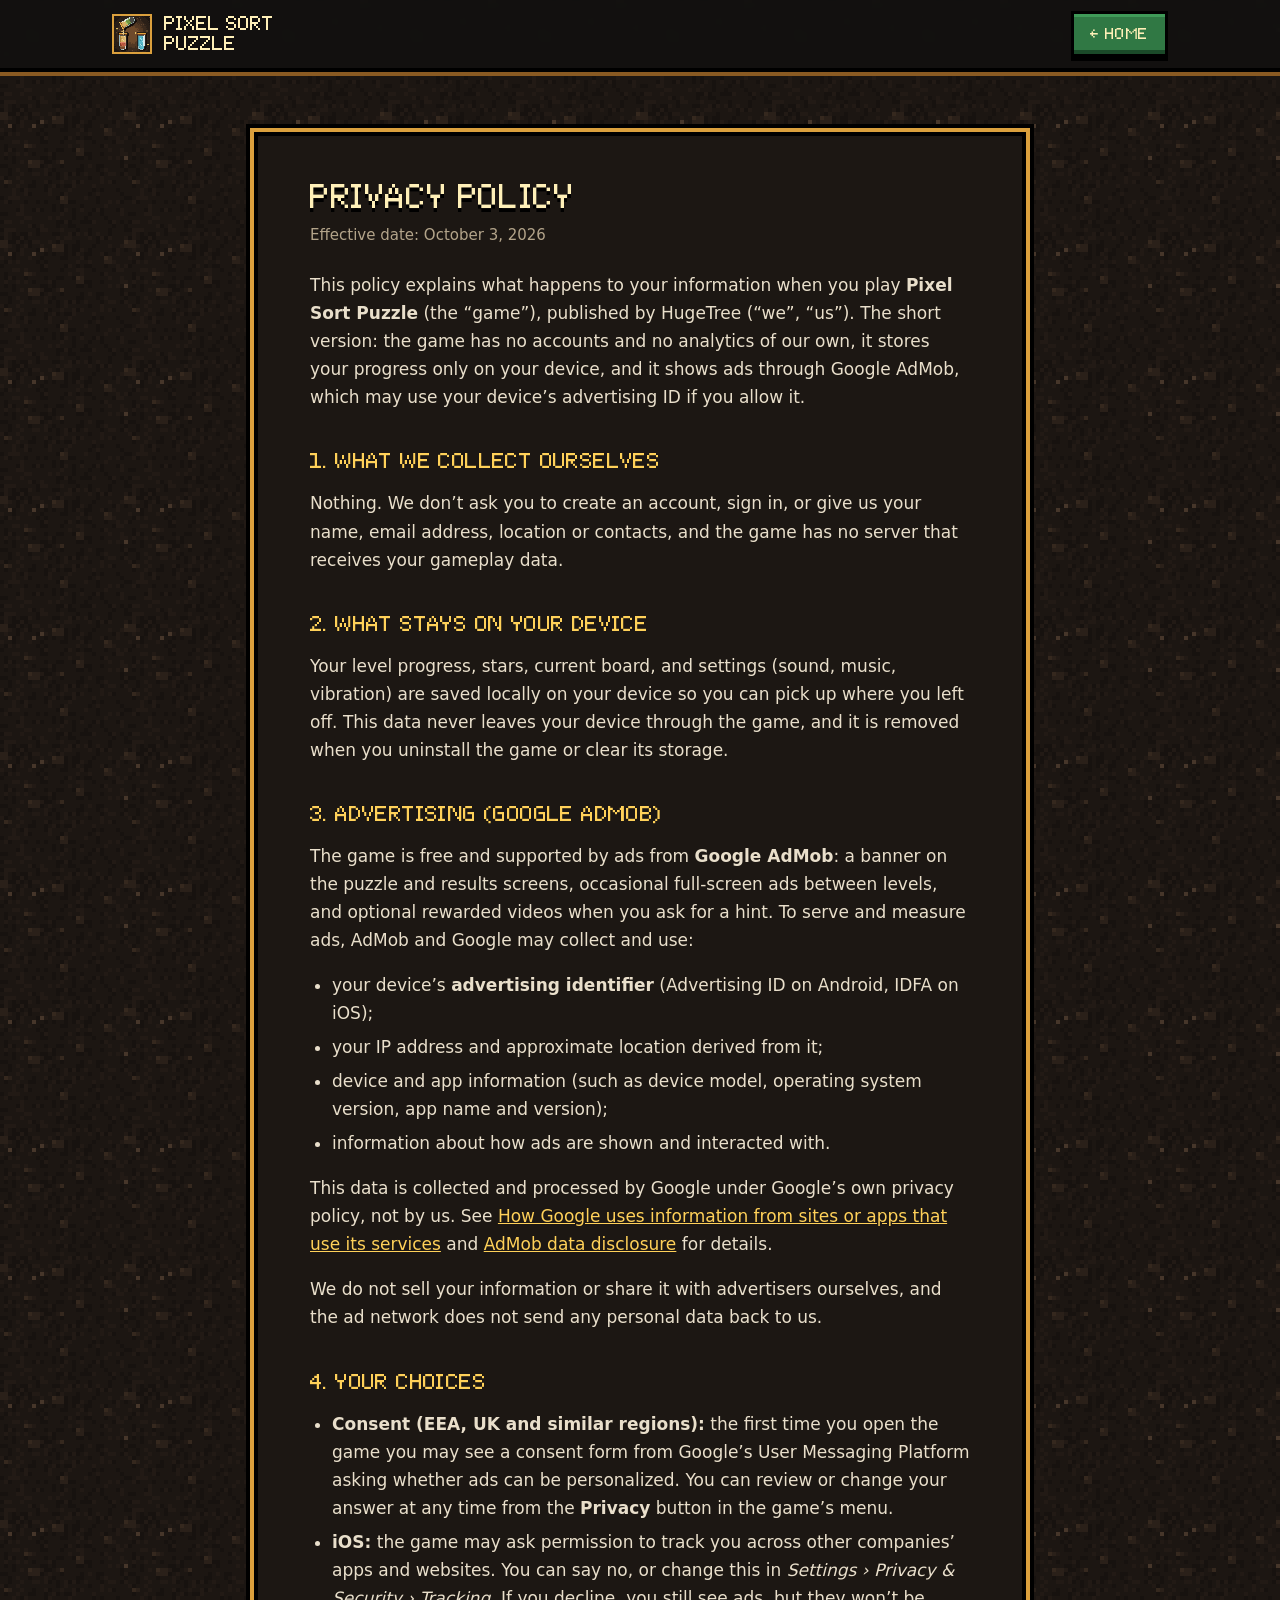
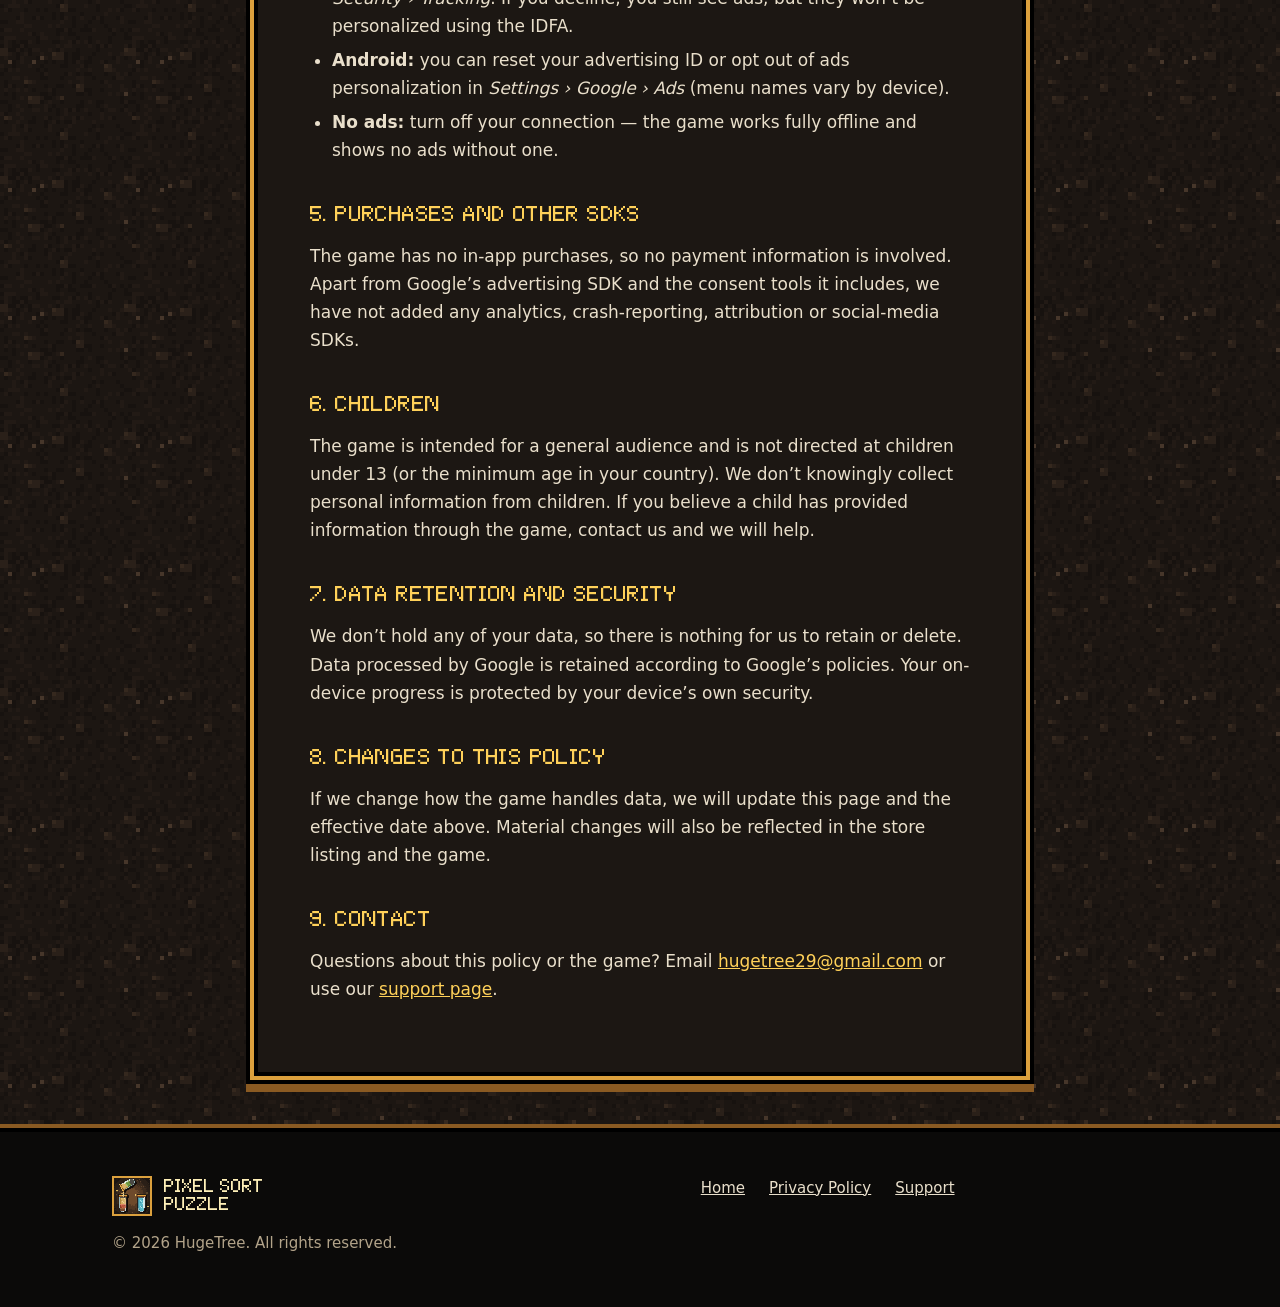
==== privacy.html @ 5e915758 "first commit" ====
<!doctype html>
<html lang="en">
<head>
  <meta charset="utf-8">
  <meta name="viewport" content="width=device-width, initial-scale=1">
  <title>Privacy Policy — Pixel Sort Puzzle</title>
  <meta name="description" content="How Pixel Sort Puzzle handles your data: no accounts, no analytics, and Google AdMob for ads with your consent.">
  <meta name="theme-color" content="#121110">
  <link rel="icon" type="image/png" href="assets/icon/favicon.png">
  <link rel="apple-touch-icon" href="assets/icon/apple-touch-icon.png">
  <link rel="preload" href="assets/fonts/PixeloidSans.otf" as="font" type="font/otf" crossorigin>
  <link rel="stylesheet" href="css/styles.css">
</head>
<body>
  <a class="skip" href="#main">Skip to content</a>

  <header class="nav" id="top">
    <div class="wrap">
      <a class="brand" href="index.html" aria-label="Pixel Sort Puzzle — home">
        <img src="assets/icon/favicon.png" alt="" width="40" height="40">
        <span>Pixel Sort<br>Puzzle</span>
      </a>
      <nav class="menu" aria-label="Main" style="display:flex">
        <a class="btn btn-sm" href="index.html">&larr; Home</a>
      </nav>
    </div>
  </header>

  <main id="main" class="legal">
    <div class="wrap">
      <article class="doc frame">
        <h1>Privacy Policy</h1>
        <p class="meta">Effective date: October 3, 2026</p>

        <p>This policy explains what happens to your information when you play <strong>Pixel Sort Puzzle</strong> (the &ldquo;game&rdquo;), published by HugeTree (&ldquo;we&rdquo;, &ldquo;us&rdquo;). The short version: the game has no accounts and no analytics of our own, it stores your progress only on your device, and it shows ads through Google AdMob, which may use your device&rsquo;s advertising ID if you allow it.</p>

        <h2>1. What we collect ourselves</h2>
        <p>Nothing. We don&rsquo;t ask you to create an account, sign in, or give us your name, email address, location or contacts, and the game has no server that receives your gameplay data.</p>

        <h2>2. What stays on your device</h2>
        <p>Your level progress, stars, current board, and settings (sound, music, vibration) are saved locally on your device so you can pick up where you left off. This data never leaves your device through the game, and it is removed when you uninstall the game or clear its storage.</p>

        <h2>3. Advertising (Google AdMob)</h2>
        <p>The game is free and supported by ads from <strong>Google AdMob</strong>: a banner on the puzzle and results screens, occasional full-screen ads between levels, and optional rewarded videos when you ask for a hint. To serve and measure ads, AdMob and Google may collect and use:</p>
        <ul>
          <li>your device&rsquo;s <strong>advertising identifier</strong> (Advertising ID on Android, IDFA on iOS);</li>
          <li>your IP address and approximate location derived from it;</li>
          <li>device and app information (such as device model, operating system version, app name and version);</li>
          <li>information about how ads are shown and interacted with.</li>
        </ul>
        <p>This data is collected and processed by Google under Google&rsquo;s own privacy policy, not by us. See <a href="https://policies.google.com/technologies/partner-sites" rel="noopener">How Google uses information from sites or apps that use its services</a> and <a href="https://support.google.com/admob/answer/6128543" rel="noopener">AdMob data disclosure</a> for details.</p>
        <p>We do not sell your information or share it with advertisers ourselves, and the ad network does not send any personal data back to us.</p>

        <h2>4. Your choices</h2>
        <ul>
          <li><strong>Consent (EEA, UK and similar regions):</strong> the first time you open the game you may see a consent form from Google&rsquo;s User Messaging Platform asking whether ads can be personalized. You can review or change your answer at any time from the <strong>Privacy</strong> button in the game&rsquo;s menu.</li>
          <li><strong>iOS:</strong> the game may ask permission to track you across other companies&rsquo; apps and websites. You can say no, or change this in <em>Settings &rsaquo; Privacy &amp; Security &rsaquo; Tracking</em>. If you decline, you still see ads, but they won&rsquo;t be personalized using the IDFA.</li>
          <li><strong>Android:</strong> you can reset your advertising ID or opt out of ads personalization in <em>Settings &rsaquo; Google &rsaquo; Ads</em> (menu names vary by device).</li>
          <li><strong>No ads:</strong> turn off your connection &mdash; the game works fully offline and shows no ads without one.</li>
        </ul>

        <h2>5. Purchases and other SDKs</h2>
        <p>The game has no in-app purchases, so no payment information is involved. Apart from Google&rsquo;s advertising SDK and the consent tools it includes, we have not added any analytics, crash-reporting, attribution or social-media SDKs.</p>

        <h2>6. Children</h2>
        <p>The game is intended for a general audience and is not directed at children under 13 (or the minimum age in your country). We don&rsquo;t knowingly collect personal information from children. If you believe a child has provided information through the game, contact us and we will help.</p>

        <h2>7. Data retention and security</h2>
        <p>We don&rsquo;t hold any of your data, so there is nothing for us to retain or delete. Data processed by Google is retained according to Google&rsquo;s policies. Your on-device progress is protected by your device&rsquo;s own security.</p>

        <h2>8. Changes to this policy</h2>
        <p>If we change how the game handles data, we will update this page and the effective date above. Material changes will also be reflected in the store listing and the game.</p>

        <h2>9. Contact</h2>
        <p>Questions about this policy or the game? Email <a href="mailto:hugetree29@gmail.com">hugetree29@gmail.com</a> or use our <a href="support.html">support page</a>.</p>
      </article>
    </div>
  </main>

  <footer class="footer">
    <div class="wrap">
      <div>
        <a class="brand" href="index.html">
          <img src="assets/icon/favicon.png" alt="" width="40" height="40">
          <span>Pixel Sort<br>Puzzle</span>
        </a>
        <p>&copy; <span data-year>2026</span> HugeTree. All rights reserved.</p>
      </div>
      <div>
        <nav aria-label="Footer">
          <a href="index.html">Home</a>
          <a href="privacy.html">Privacy Policy</a>
          <a href="support.html">Support</a>
        </nav>
      </div>
    </div>
  </footer>

  <script src="js/main.js"></script>
</body>
</html>
---- css/styles.css ----
/* Pixel Sort Puzzle — landing page
   Tokens come from the game's own theme (UiTheme.cs / VISUAL_STYLE.md). */

@font-face {
  font-family: "Pixeloid Sans";
  src: url("../assets/fonts/PixeloidSans.otf") format("opentype");
  font-display: swap;
}

:root {
  --bg: #121110;
  --panel: #1c1713;
  --panel-2: #261e17;
  --line: #3a2e22;
  --gold: #dba03d;
  --bronze: #8a5a22;
  --amber: #ffd159;
  --cream: #fff0b8;
  --text: #e9dfcb;
  --muted: #b3a48a;
  --emerald: #307844;
  --emerald-hi: #3f9a58;
  --emerald-lo: #1b4a29;

  --crimson: #b82e33;
  --green: #2e8c4d;
  --golden: #dbad2e;
  --azure: #3373c7;
  --violet: #8047b3;
  --rose: #db668c;
  --orange: #e67a29;
  --cyan: #33b8b8;

  --pixel: "Pixeloid Sans", ui-monospace, monospace;
  --sans: system-ui, -apple-system, "Segoe UI", Roboto, "Helvetica Neue", Arial, sans-serif;
  --wrap: 1120px;
  --gutter: 20px;
}

*, *::before, *::after { box-sizing: border-box; }
html { scroll-behavior: smooth; -webkit-text-size-adjust: 100%; }
body {
  margin: 0;
  background: var(--bg) url("../assets/ui/bg_tile_pixel.png") 0 0 / 128px 128px;
  color: var(--text);
  font: 17px/1.65 var(--sans);
  image-rendering: pixelated;
}
img { max-width: 100%; display: block; }
.pix { image-rendering: pixelated; }
a { color: var(--amber); }
a:hover { color: var(--cream); }
:focus-visible { outline: 3px solid var(--amber); outline-offset: 3px; }
[id] { scroll-margin-top: 84px; }

.wrap { width: 100%; max-width: var(--wrap); margin: 0 auto; padding: 0 var(--gutter); }
.skip {
  position: absolute; left: -999px; top: 8px; z-index: 100;
  background: var(--amber); color: #000; padding: 8px 14px; font-family: var(--pixel);
}
.skip:focus { left: 8px; }

/* placeholders the owner still has to fill (see README) */
.placeholder {
  background: rgba(255, 209, 89, .16);
  border-bottom: 2px dashed var(--amber);
  color: var(--amber);
  padding: 0 4px;
}

/* ---------- type ---------- */
h1, h2, h3, .pixel-text {
  font-family: var(--pixel);
  text-transform: uppercase;
  font-weight: 400;
  color: var(--cream);
  letter-spacing: .02em;
  line-height: 1.15;
  margin: 0;
}
h1 { font-size: 36px; text-shadow: 0 4px 0 #000; }
h2 { font-size: 27px; text-shadow: 0 3px 0 #000; }
h3 { font-size: 18px; }
.eyebrow {
  font-family: var(--pixel); font-size: 14px; letter-spacing: .12em;
  color: var(--gold); text-transform: uppercase; margin: 0 0 14px;
}
.lead { font-size: 19px; color: var(--text); max-width: 34em; }
.section { padding: 72px 0; }
.section-head { text-align: center; max-width: 640px; margin: 0 auto 44px; }
.section-head p { color: var(--muted); margin: 14px 0 0; }

/* ---------- pixel chrome ---------- */
.frame {
  background: var(--panel);
  border: 4px solid var(--gold);
  box-shadow:
    inset 0 0 0 4px #000,
    0 0 0 4px #000,
    0 8px 0 4px var(--bronze);
}

/* ---------- buttons ---------- */
.btn {
  display: inline-flex; align-items: center; justify-content: center; gap: 10px;
  font-family: var(--pixel); font-size: 18px; text-transform: uppercase; letter-spacing: .04em;
  text-decoration: none; color: var(--cream); cursor: pointer;
  padding: 14px 24px; min-height: 52px;
  background: var(--emerald);
  border: 3px solid #000;
  box-shadow: inset 0 3px 0 var(--emerald-hi), inset 0 -4px 0 var(--emerald-lo), 0 4px 0 #000;
  transition: transform .08s, background .12s;
}
.btn:hover { background: var(--emerald-hi); color: #fff; }
.btn:active { transform: translateY(3px); box-shadow: inset 0 3px 0 var(--emerald-hi), inset 0 -4px 0 var(--emerald-lo), 0 1px 0 #000; }
.btn-sm { min-height: 42px; padding: 8px 16px; font-size: 14px; }

.stores { display: flex; flex-wrap: wrap; gap: 14px; margin-top: 28px; }
.store {
  display: flex; flex-direction: column; align-items: flex-start; gap: 2px;
  min-width: 190px; padding: 10px 20px 11px;
  text-decoration: none; color: var(--cream);
  background: var(--panel-2); border: 3px solid var(--gold);
  box-shadow: 0 4px 0 #000;
}
.store small { font: 600 12px/1 var(--sans); letter-spacing: .08em; text-transform: uppercase; color: var(--muted); }
.store strong { font: 400 20px/1.2 var(--pixel); text-transform: uppercase; }
a.store:hover { background: #33281d; color: #fff; }
.store[aria-disabled="true"] { cursor: default; opacity: .78; border-color: var(--bronze); }

/* ---------- nav ---------- */
.nav {
  position: sticky; top: 0; z-index: 50;
  background: rgba(18, 17, 16, .92); backdrop-filter: blur(6px);
  border-bottom: 4px solid #000;
  box-shadow: 0 4px 0 var(--bronze);
}
.nav .wrap { display: flex; align-items: center; justify-content: space-between; min-height: 68px; gap: 16px; }
.brand { display: flex; align-items: center; gap: 12px; text-decoration: none; }
.brand img { width: 40px; height: 40px; border: 2px solid var(--gold); }
.brand span { font-family: var(--pixel); font-size: 18px; color: var(--cream); text-transform: uppercase; line-height: 1.1; }
.menu { display: none; align-items: center; gap: 26px; }
.menu a:not(.btn) { color: var(--text); text-decoration: none; font-weight: 600; font-size: 15px; }
.menu a:not(.btn):hover { color: var(--amber); }
.burger {
  width: 46px; height: 46px; padding: 0; cursor: pointer;
  background: var(--panel-2); border: 3px solid var(--gold);
  display: grid; place-content: center; gap: 5px;
}
.burger i { display: block; width: 20px; height: 3px; background: var(--cream); }
.nav.open .menu {
  display: flex; flex-direction: column; align-items: stretch; gap: 0;
  position: absolute; left: 0; right: 0; top: 100%;
  background: var(--bg); border-bottom: 4px solid #000; box-shadow: 0 4px 0 var(--bronze);
  padding: 8px var(--gutter) 20px;
}
.nav.open .menu a:not(.btn) { padding: 14px 4px; border-bottom: 1px solid var(--line); font-size: 17px; }
.nav.open .menu .btn { margin-top: 16px; }

/* ---------- hero ---------- */
.hero { padding: 48px 0 72px; overflow: hidden; }
.hero-grid { display: grid; gap: 48px; align-items: center; }
.hero h1 span { color: var(--amber); }
.hero .lead { margin: 20px 0 0; }
.chips { display: flex; flex-wrap: wrap; gap: 10px; margin: 26px 0 0; padding: 0; list-style: none; }
.chips li {
  font-family: var(--pixel); font-size: 14px; text-transform: uppercase; letter-spacing: .04em;
  color: var(--cream); background: var(--panel-2); border: 2px solid var(--bronze); padding: 6px 12px;
}
.hero-visual { position: relative; display: grid; place-items: center; padding: 8px 0 24px; }
.phone {
  position: relative; width: min(290px, 76vw); aspect-ratio: 9 / 16;
  background: #000; border: 6px solid var(--gold); border-radius: 30px;
  box-shadow: 0 0 0 4px #000, 0 10px 0 4px var(--bronze), 0 40px 60px rgba(0, 0, 0, .55);
  overflow: hidden;
}
.phone img { width: 100%; height: 100%; object-fit: cover; image-rendering: pixelated; }
.hero-visual .icon-float {
  display: none;
  position: absolute; width: 112px; height: 112px; left: 50%; margin-left: -262px; bottom: 6%;
  border: 4px solid var(--gold); box-shadow: 0 0 0 4px #000, 0 8px 0 4px var(--bronze);
  animation: bob 3.6s ease-in-out infinite;
}
.spark { position: absolute; width: 36px; height: 36px; image-rendering: pixelated; animation: twinkle 2.4s steps(2, jump-none) infinite; }
.spark.a { top: 6%; right: 8%; }
.spark.b { top: 46%; left: 6%; width: 24px; height: 24px; animation-delay: .8s; }
.spark.c { bottom: 18%; right: 4%; width: 28px; height: 28px; animation-delay: 1.5s; }
@keyframes twinkle { 0%, 100% { opacity: 1; transform: scale(1); } 50% { opacity: .25; transform: scale(.7); } }
@keyframes bob { 0%, 100% { transform: translateY(0); } 50% { transform: translateY(-8px); } }

/* pixel colour ribbon */
.ribbon { display: flex; height: 12px; border-block: 4px solid #000; }
.ribbon i { flex: 1; }

/* ---------- features ---------- */
.cards { display: grid; gap: 22px; }
.card { padding: 26px 24px 28px; }
.card h3 { margin: 18px 0 10px; }
.card p { margin: 0; color: var(--muted); font-size: 16px; }
.card-icon {
  width: 60px; height: 60px; display: grid; place-items: center;
  background: #000; border: 3px solid var(--bronze);
}
.card-icon img { width: 36px; height: 36px; image-rendering: pixelated; }

/* ---------- how to play ---------- */
.steps { display: grid; gap: 22px; counter-reset: step; }
.step { padding: 28px 24px; position: relative; counter-increment: step; }
.step::before {
  content: counter(step);
  position: absolute; top: -18px; left: 20px;
  width: 40px; height: 40px; display: grid; place-items: center;
  font-family: var(--pixel); font-size: 22px; color: #000;
  background: var(--amber); border: 3px solid #000;
}
.step h3 { margin: 6px 0 10px; }
.step p { margin: 0; color: var(--muted); }
.step-shot { width: 100%; max-width: 320px; height: auto; margin: 22px auto 0; border: 3px solid #000; box-shadow: 0 0 0 3px var(--bronze); background: #0b0a09; }

/* ---------- screenshots ---------- */
.shots { display: flex; flex-wrap: wrap; justify-content: center; gap: 40px; }
.shot { margin: 0; text-align: center; }
.shot button { all: unset; cursor: zoom-in; display: block; }
.shot button:focus-visible { outline: 3px solid var(--amber); outline-offset: 8px; }
.shot .phone { transition: transform .15s; }
.shot button:hover .phone { transform: translateY(-6px); }
.shot figcaption { margin-top: 26px; font-family: var(--pixel); font-size: 16px; text-transform: uppercase; color: var(--cream); }
.shot figcaption small { display: block; margin-top: 6px; font: 15px var(--sans); text-transform: none; color: var(--muted); }

.lightbox {
  position: fixed; inset: 0; z-index: 200; display: none;
  place-items: center; padding: 20px; background: rgba(0, 0, 0, .88);
}
.lightbox.open { display: grid; }
.lightbox img { max-height: 92vh; width: auto; border: 6px solid var(--gold); box-shadow: 0 0 0 4px #000; image-rendering: pixelated; }
.lightbox .close { position: absolute; top: 16px; right: 16px; }

/* ---------- download band ---------- */
.cta { text-align: center; padding: 48px 24px 52px; }
.cta img.app-icon { width: 96px; height: 96px; margin: 0 auto 22px; border: 4px solid var(--gold); box-shadow: 0 0 0 4px #000, 0 8px 0 4px var(--bronze); }
.cta p { color: var(--muted); max-width: 34em; margin: 14px auto 0; }
.cta .stores { justify-content: center; }

/* ---------- footer ---------- */
.footer { margin-top: 24px; background: #0b0a09; border-top: 4px solid #000; box-shadow: 0 -4px 0 var(--bronze); padding: 44px 0 36px; color: var(--muted); font-size: 15px; }
.footer .wrap { display: grid; gap: 28px; }
.footer .brand span { font-size: 16px; }
.footer nav { display: flex; flex-wrap: wrap; gap: 8px 24px; }
.footer a { color: var(--text); }
.footer a:hover { color: var(--amber); }
.footer small { display: block; line-height: 1.6; margin-top: 16px; }

/* ---------- legal pages ---------- */
.legal { padding: 56px 0 24px; }
.legal .doc { max-width: 780px; margin: 0 auto; padding: 36px 28px 44px; }
.legal h1 { font-size: 30px; margin-bottom: 8px; }
.legal h2 { font-size: 20px; margin: 38px 0 12px; text-shadow: none; color: var(--amber); }
.legal p, .legal li { color: var(--text); }
.legal ul { padding-left: 22px; }
.legal li { margin: 6px 0; }
.legal .meta { color: var(--muted); font-size: 15px; margin: 0 0 24px; }
.legal .note { background: var(--panel-2); border-left: 4px solid var(--gold); padding: 14px 18px; margin: 22px 0; }

/* ---------- support form ---------- */
.form { display: grid; gap: 22px; margin-top: 30px; }
.field { display: grid; gap: 8px; }
.field label { font-family: var(--pixel); font-size: 14px; text-transform: uppercase; letter-spacing: .04em; color: var(--cream); }
.field label small { font: 14px var(--sans); text-transform: none; letter-spacing: 0; color: var(--muted); margin-left: 6px; }
.field input, .field select, .field textarea {
  width: 100%; font: 16px/1.5 var(--sans); color: var(--text);
  background: #0b0a09; border: 3px solid var(--bronze); border-radius: 0; padding: 12px 14px;
}
.field select { appearance: none; background-image: linear-gradient(45deg, transparent 50%, var(--amber) 50%), linear-gradient(135deg, var(--amber) 50%, transparent 50%); background-position: calc(100% - 22px) 50%, calc(100% - 16px) 50%; background-size: 6px 6px; background-repeat: no-repeat; padding-right: 44px; }
.field textarea { min-height: 170px; resize: vertical; }
.field input:focus, .field select:focus, .field textarea:focus { border-color: var(--gold); outline: none; box-shadow: 0 0 0 3px #000, 0 0 0 6px var(--amber); }
.field .count { justify-self: end; font-size: 13px; color: var(--muted); }
.form-actions { display: flex; flex-wrap: wrap; gap: 14px; align-items: center; }
.btn-alt { background: var(--panel-2); box-shadow: inset 0 3px 0 #3a2e22, inset 0 -4px 0 #120e0a, 0 4px 0 #000; border-color: #000; color: var(--cream); }
.btn-alt:hover { background: #33281d; color: #fff; }
.btn-alt:active { box-shadow: inset 0 3px 0 #3a2e22, inset 0 -4px 0 #120e0a, 0 1px 0 #000; }
.form-status { min-height: 1.6em; margin: 0; color: var(--amber); font-size: 15px; }
.contact-direct { margin-top: 34px; padding: 18px 20px; background: var(--panel-2); border-left: 4px solid var(--gold); }
.contact-direct p { margin: 0; }
.contact-direct .addr { font-family: var(--pixel); font-size: 18px; word-break: break-all; }

/* ---------- responsive ---------- */
@media (min-width: 760px) {
  :root { --gutter: 32px; }
  h1 { font-size: 54px; }
  h2 { font-size: 36px; }
  .menu { display: flex; }
  .burger { display: none; }
  .cards { grid-template-columns: repeat(2, 1fr); }
  .steps { grid-template-columns: repeat(3, 1fr); }
  .footer .wrap { grid-template-columns: 1.2fr 1fr; align-items: start; }
  .legal .doc { padding: 48px 56px 56px; }
}
@media (min-width: 1000px) {
  .hero { padding: 72px 0 96px; }
  .hero-grid { grid-template-columns: 1.1fr .9fr; }
  .cards { grid-template-columns: repeat(3, 1fr); }
  .phone { width: 310px; }
  .hero-visual .icon-float { display: block; }
}
@media (prefers-reduced-motion: reduce) {
  html { scroll-behavior: auto; }
  .spark, .hero-visual .icon-float { animation: none; }
  .btn, .shot .phone { transition: none; }
}
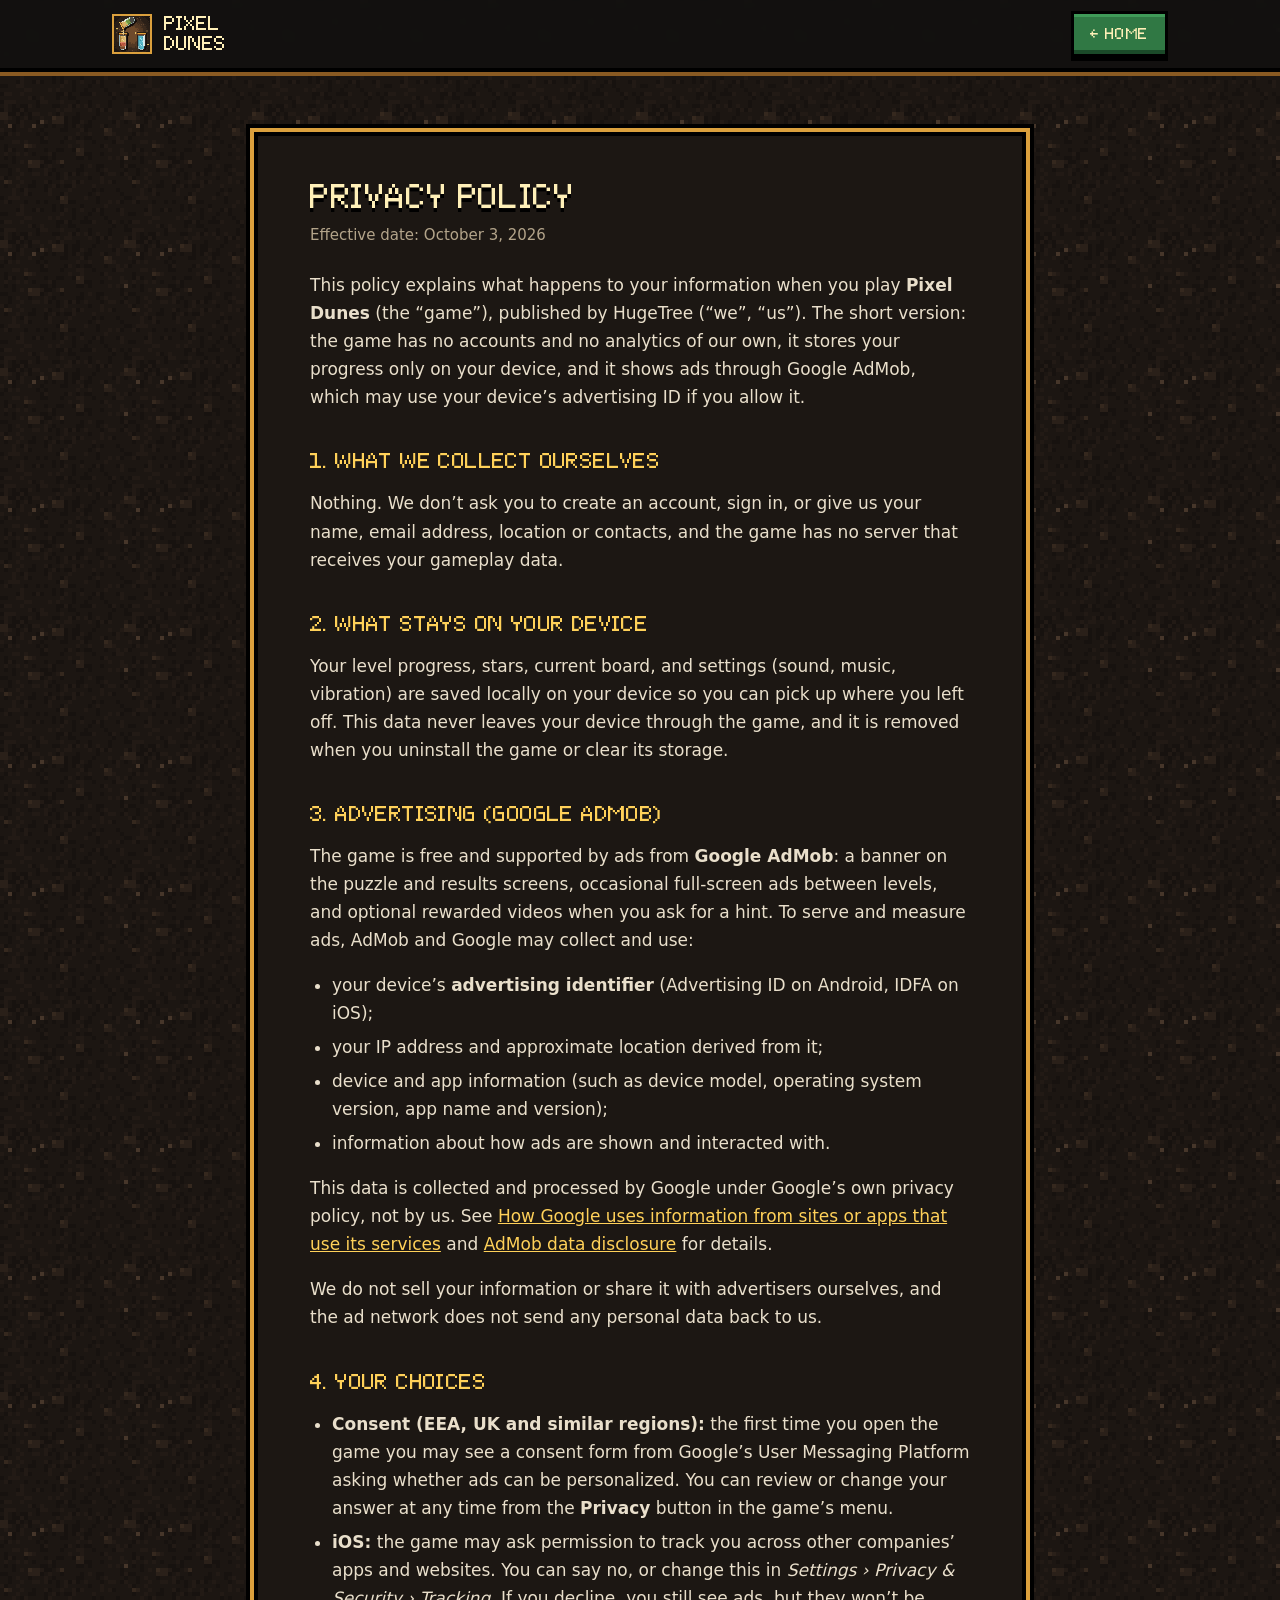
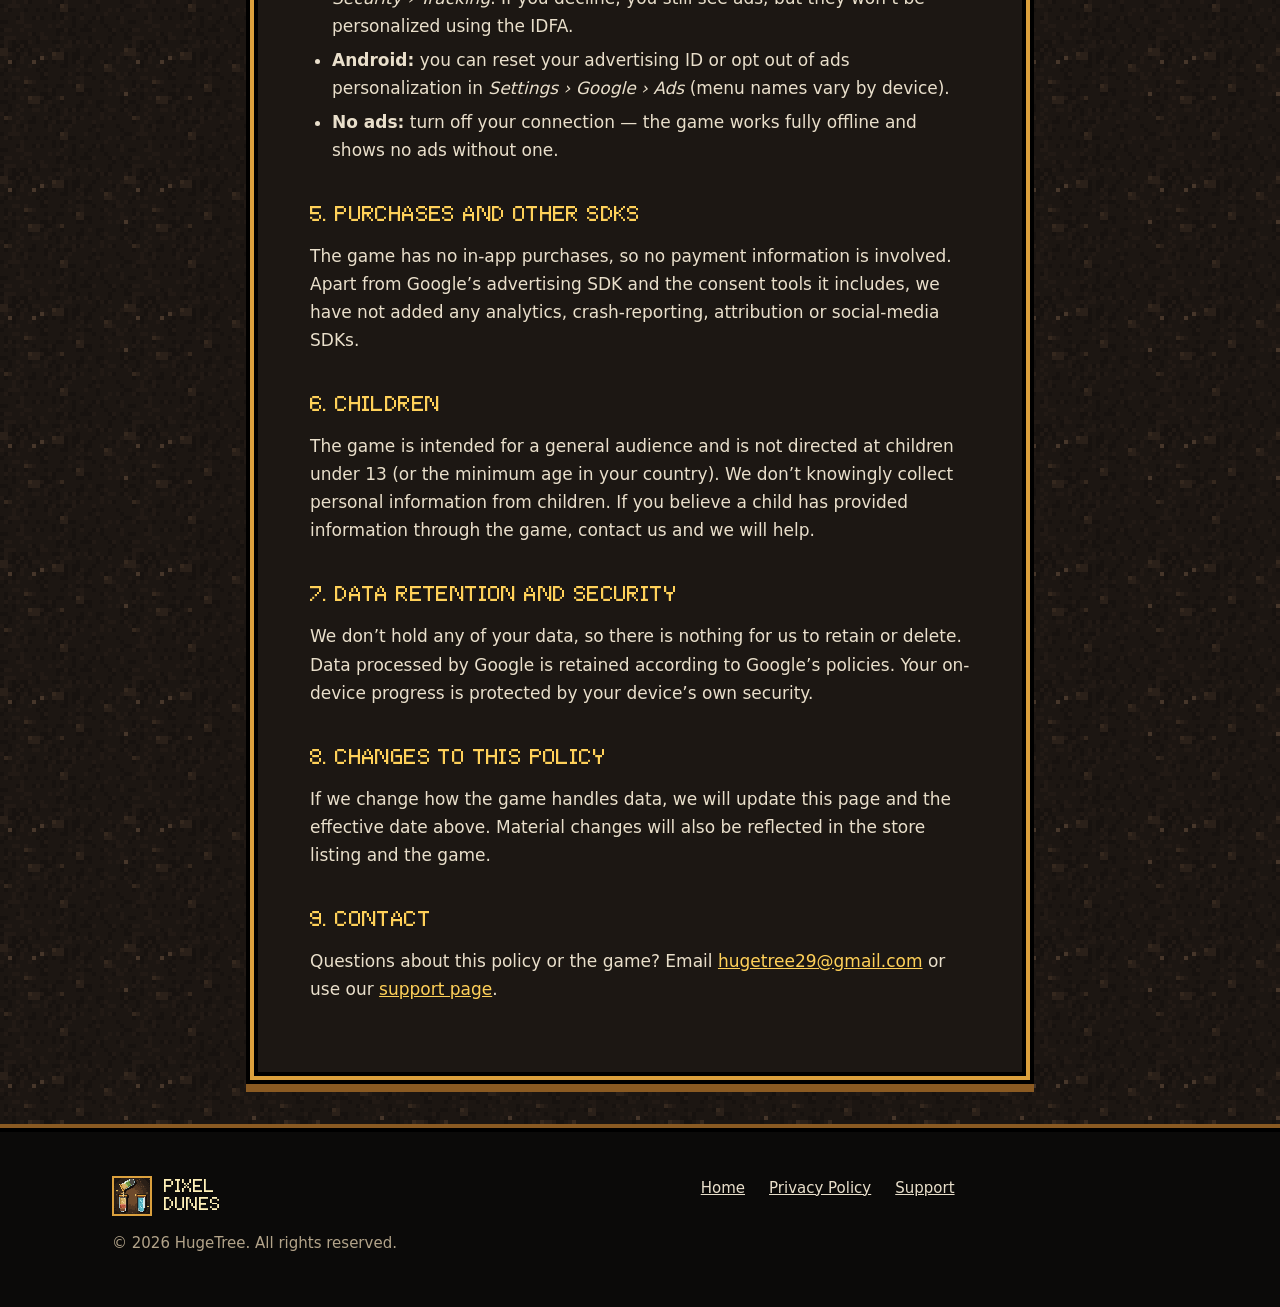
==== commit b1da9c3f: "update" ====
--- a/privacy.html
+++ b/privacy.html
@@ -3,8 +3,8 @@
 <head>
   <meta charset="utf-8">
   <meta name="viewport" content="width=device-width, initial-scale=1">
-  <title>Privacy Policy — Pixel Sort Puzzle</title>
-  <meta name="description" content="How Pixel Sort Puzzle handles your data: no accounts, no analytics, and Google AdMob for ads with your consent.">
+  <title>Privacy Policy — Pixel Dunes</title>
+  <meta name="description" content="How Pixel Dunes handles your data: no accounts, no analytics, and Google AdMob for ads with your consent.">
   <meta name="theme-color" content="#121110">
   <link rel="icon" type="image/png" href="assets/icon/favicon.png">
   <link rel="apple-touch-icon" href="assets/icon/apple-touch-icon.png">
@@ -16,9 +16,9 @@
 
   <header class="nav" id="top">
     <div class="wrap">
-      <a class="brand" href="index.html" aria-label="Pixel Sort Puzzle — home">
+      <a class="brand" href="index.html" aria-label="Pixel Dunes — home">
         <img src="assets/icon/favicon.png" alt="" width="40" height="40">
-        <span>Pixel Sort<br>Puzzle</span>
+        <span>Pixel<br>Dunes</span>
       </a>
       <nav class="menu" aria-label="Main" style="display:flex">
         <a class="btn btn-sm" href="index.html">&larr; Home</a>
@@ -32,7 +32,7 @@
         <h1>Privacy Policy</h1>
         <p class="meta">Effective date: October 3, 2026</p>
 
-        <p>This policy explains what happens to your information when you play <strong>Pixel Sort Puzzle</strong> (the &ldquo;game&rdquo;), published by HugeTree (&ldquo;we&rdquo;, &ldquo;us&rdquo;). The short version: the game has no accounts and no analytics of our own, it stores your progress only on your device, and it shows ads through Google AdMob, which may use your device&rsquo;s advertising ID if you allow it.</p>
+        <p>This policy explains what happens to your information when you play <strong>Pixel Dunes</strong> (the &ldquo;game&rdquo;), published by HugeTree (&ldquo;we&rdquo;, &ldquo;us&rdquo;). The short version: the game has no accounts and no analytics of our own, it stores your progress only on your device, and it shows ads through Google AdMob, which may use your device&rsquo;s advertising ID if you allow it.</p>
 
         <h2>1. What we collect ourselves</h2>
         <p>Nothing. We don&rsquo;t ask you to create an account, sign in, or give us your name, email address, location or contacts, and the game has no server that receives your gameplay data.</p>
@@ -82,7 +82,7 @@
       <div>
         <a class="brand" href="index.html">
           <img src="assets/icon/favicon.png" alt="" width="40" height="40">
-          <span>Pixel Sort<br>Puzzle</span>
+          <span>Pixel<br>Dunes</span>
         </a>
         <p>&copy; <span data-year>2026</span> HugeTree. All rights reserved.</p>
       </div>
--- a/css/styles.css
+++ b/css/styles.css
@@ -1,4 +1,4 @@
-/* Pixel Sort Puzzle — landing page
+/* Pixel Dunes — landing page
    Tokens come from the game's own theme (UiTheme.cs / VISUAL_STYLE.md). */
 
 @font-face {
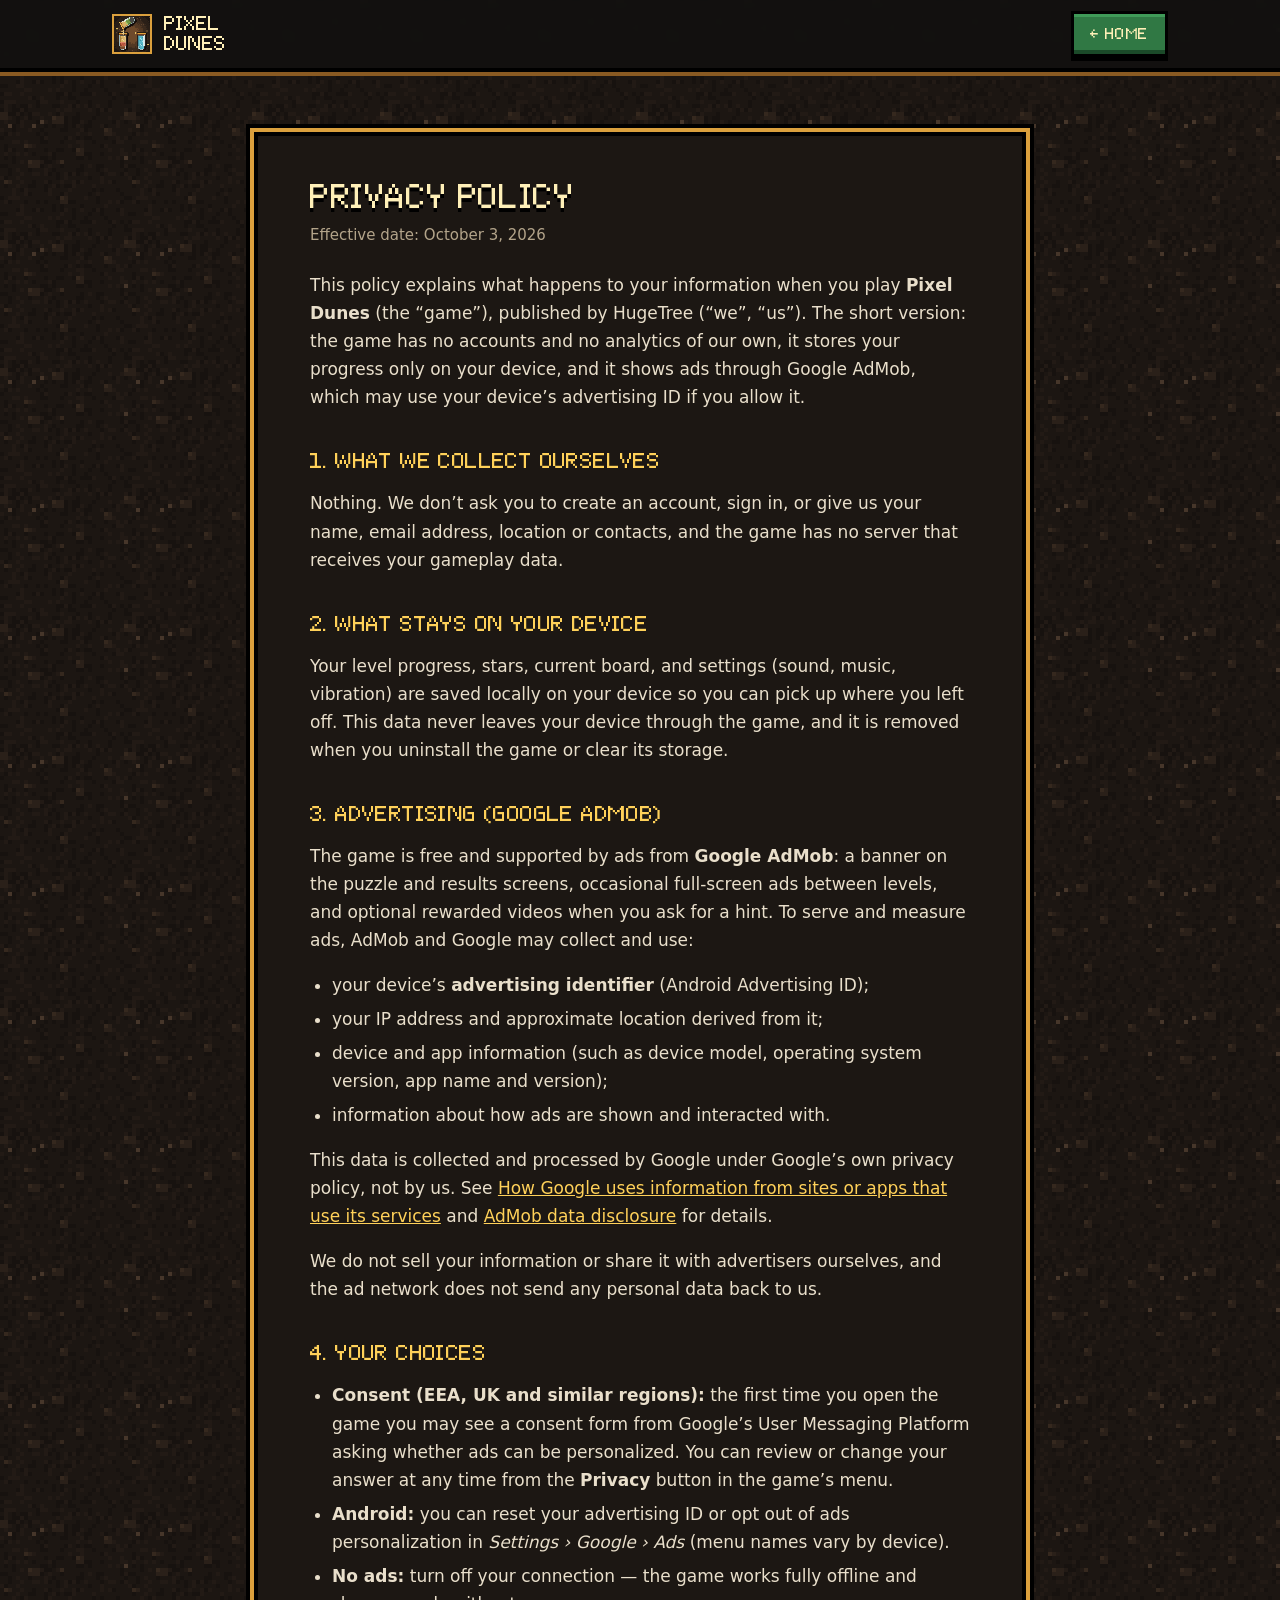
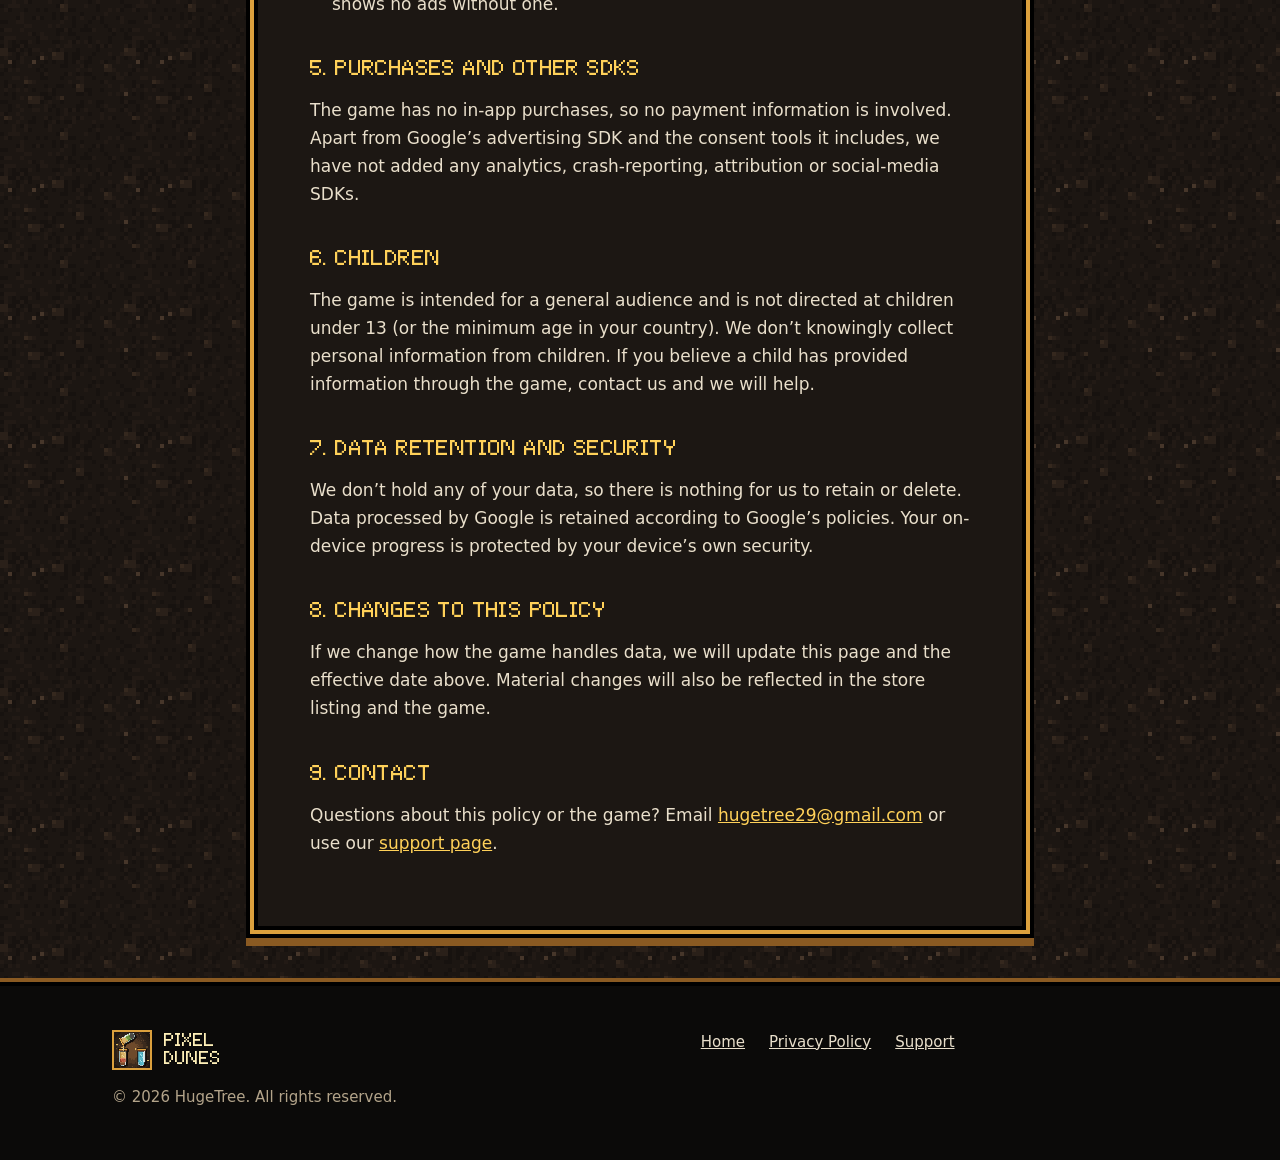
==== commit a25bb51c: "Update for Google Play launch" ====
--- a/privacy.html
+++ b/privacy.html
@@ -5,6 +5,7 @@
   <meta name="viewport" content="width=device-width, initial-scale=1">
   <title>Privacy Policy — Pixel Dunes</title>
   <meta name="description" content="How Pixel Dunes handles your data: no accounts, no analytics, and Google AdMob for ads with your consent.">
+  <link rel="canonical" href="https://pixelsortpuzzle.site/privacy">
   <meta name="theme-color" content="#121110">
   <link rel="icon" type="image/png" href="assets/icon/favicon.png">
   <link rel="apple-touch-icon" href="assets/icon/apple-touch-icon.png">
@@ -16,12 +17,12 @@
 
   <header class="nav" id="top">
     <div class="wrap">
-      <a class="brand" href="index.html" aria-label="Pixel Dunes — home">
+      <a class="brand" href="/" aria-label="Pixel Dunes — home">
         <img src="assets/icon/favicon.png" alt="" width="40" height="40">
         <span>Pixel<br>Dunes</span>
       </a>
       <nav class="menu" aria-label="Main" style="display:flex">
-        <a class="btn btn-sm" href="index.html">&larr; Home</a>
+        <a class="btn btn-sm" href="/">&larr; Home</a>
       </nav>
     </div>
   </header>
@@ -43,7 +44,7 @@
         <h2>3. Advertising (Google AdMob)</h2>
         <p>The game is free and supported by ads from <strong>Google AdMob</strong>: a banner on the puzzle and results screens, occasional full-screen ads between levels, and optional rewarded videos when you ask for a hint. To serve and measure ads, AdMob and Google may collect and use:</p>
         <ul>
-          <li>your device&rsquo;s <strong>advertising identifier</strong> (Advertising ID on Android, IDFA on iOS);</li>
+          <li>your device&rsquo;s <strong>advertising identifier</strong> (Android Advertising ID);</li>
           <li>your IP address and approximate location derived from it;</li>
           <li>device and app information (such as device model, operating system version, app name and version);</li>
           <li>information about how ads are shown and interacted with.</li>
@@ -54,7 +55,6 @@
         <h2>4. Your choices</h2>
         <ul>
           <li><strong>Consent (EEA, UK and similar regions):</strong> the first time you open the game you may see a consent form from Google&rsquo;s User Messaging Platform asking whether ads can be personalized. You can review or change your answer at any time from the <strong>Privacy</strong> button in the game&rsquo;s menu.</li>
-          <li><strong>iOS:</strong> the game may ask permission to track you across other companies&rsquo; apps and websites. You can say no, or change this in <em>Settings &rsaquo; Privacy &amp; Security &rsaquo; Tracking</em>. If you decline, you still see ads, but they won&rsquo;t be personalized using the IDFA.</li>
           <li><strong>Android:</strong> you can reset your advertising ID or opt out of ads personalization in <em>Settings &rsaquo; Google &rsaquo; Ads</em> (menu names vary by device).</li>
           <li><strong>No ads:</strong> turn off your connection &mdash; the game works fully offline and shows no ads without one.</li>
         </ul>
@@ -72,7 +72,7 @@
         <p>If we change how the game handles data, we will update this page and the effective date above. Material changes will also be reflected in the store listing and the game.</p>
 
         <h2>9. Contact</h2>
-        <p>Questions about this policy or the game? Email <a href="mailto:hugetree29@gmail.com">hugetree29@gmail.com</a> or use our <a href="support.html">support page</a>.</p>
+        <p>Questions about this policy or the game? Email <a href="mailto:hugetree29@gmail.com">hugetree29@gmail.com</a> or use our <a href="/support">support page</a>.</p>
       </article>
     </div>
   </main>
@@ -80,7 +80,7 @@
   <footer class="footer">
     <div class="wrap">
       <div>
-        <a class="brand" href="index.html">
+        <a class="brand" href="/">
           <img src="assets/icon/favicon.png" alt="" width="40" height="40">
           <span>Pixel<br>Dunes</span>
         </a>
@@ -88,9 +88,9 @@
       </div>
       <div>
         <nav aria-label="Footer">
-          <a href="index.html">Home</a>
-          <a href="privacy.html">Privacy Policy</a>
-          <a href="support.html">Support</a>
+          <a href="/">Home</a>
+          <a href="/privacy">Privacy Policy</a>
+          <a href="/support">Support</a>
         </nav>
       </div>
     </div>
--- a/css/styles.css
+++ b/css/styles.css
@@ -117,16 +117,14 @@
 
 .stores { display: flex; flex-wrap: wrap; gap: 14px; margin-top: 28px; }
 .store {
-  display: flex; flex-direction: column; align-items: flex-start; gap: 2px;
-  min-width: 190px; padding: 10px 20px 11px;
-  text-decoration: none; color: var(--cream);
-  background: var(--panel-2); border: 3px solid var(--gold);
-  box-shadow: 0 4px 0 #000;
-}
-.store small { font: 600 12px/1 var(--sans); letter-spacing: .08em; text-transform: uppercase; color: var(--muted); }
-.store strong { font: 400 20px/1.2 var(--pixel); text-transform: uppercase; }
-a.store:hover { background: #33281d; color: #fff; }
-.store[aria-disabled="true"] { cursor: default; opacity: .78; border-color: var(--bronze); }
+  display: block; line-height: 0; background: #000;
+  border: 2px solid var(--gold); box-shadow: 0 0 0 2px #000, 0 4px 0 2px var(--bronze);
+  margin: 2px 2px 6px; transition: transform .08s, box-shadow .08s;
+}
+.store img { width: auto; height: 18px; image-rendering: auto; }
+a.store[href]:hover { border-color: var(--amber); }
+a.store[href]:active { transform: translateY(3px); box-shadow: 0 0 0 2px #000, 0 1px 0 2px var(--bronze); }
+.store[aria-disabled="true"] { cursor: default; opacity: .6; }
 
 /* ---------- nav ---------- */
 .nav {
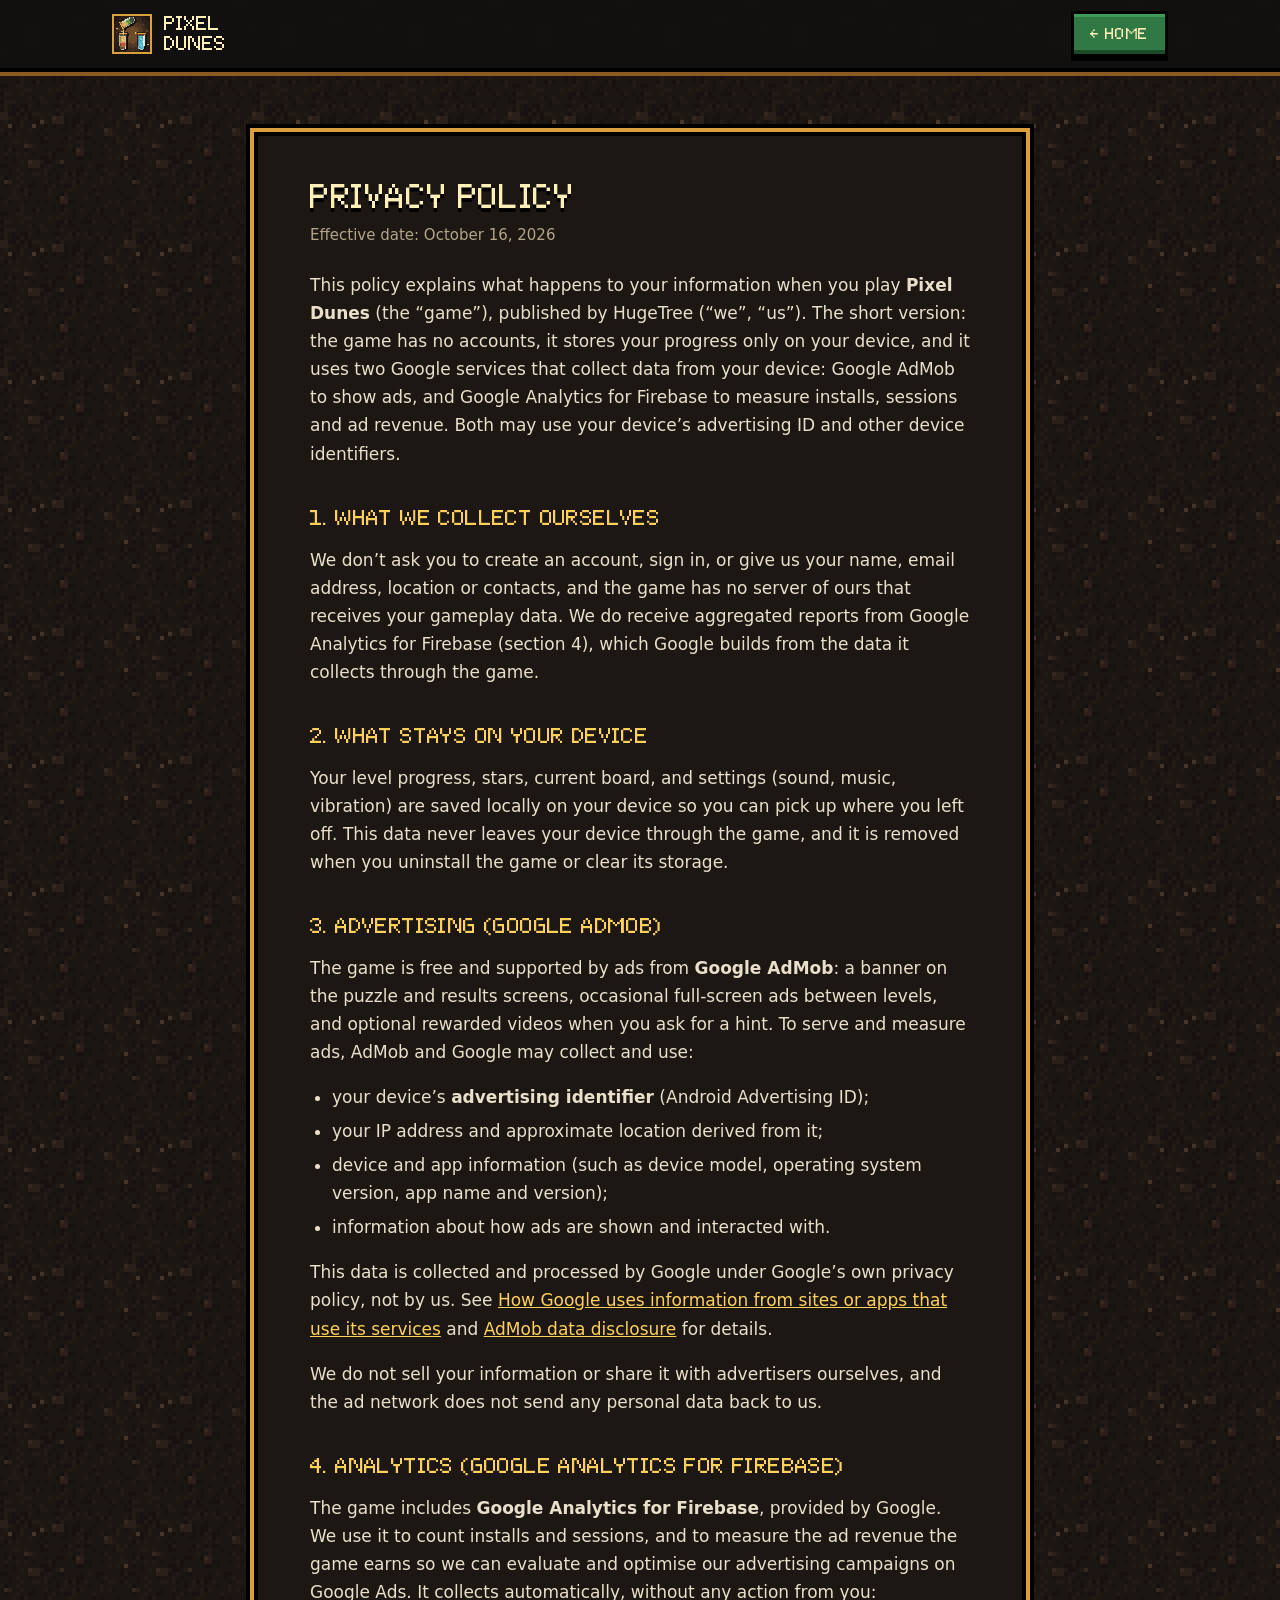
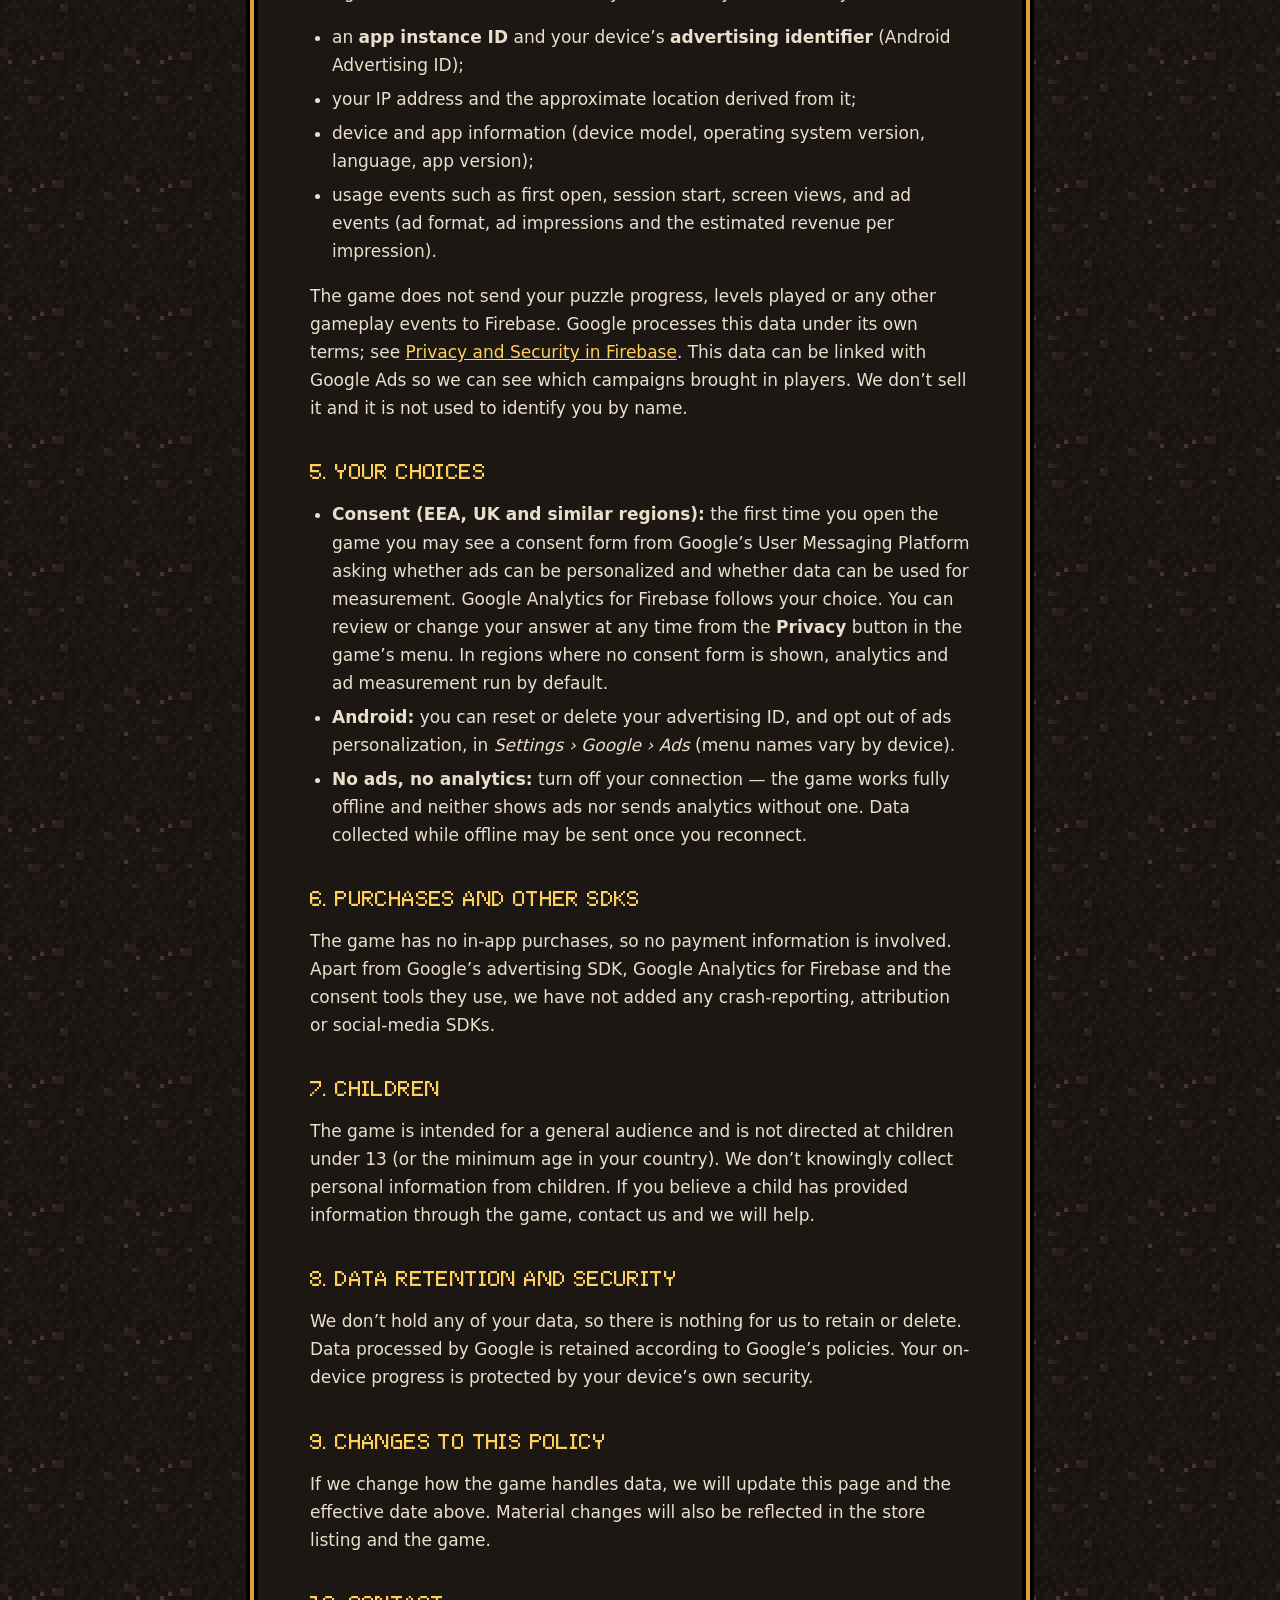
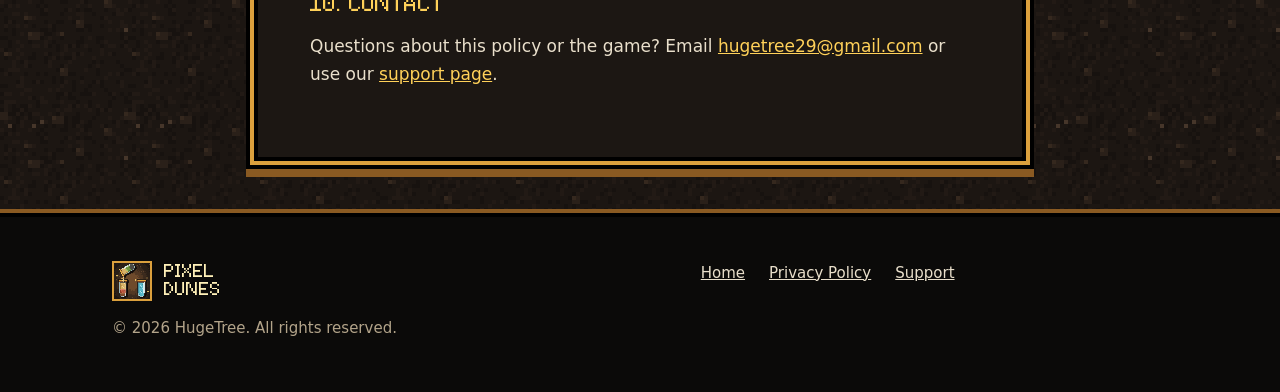
==== commit 2b7814df: "Update privacy policy and footer to include data collection details" ====
--- a/privacy.html
+++ b/privacy.html
@@ -4,7 +4,7 @@
   <meta charset="utf-8">
   <meta name="viewport" content="width=device-width, initial-scale=1">
   <title>Privacy Policy — Pixel Dunes</title>
-  <meta name="description" content="How Pixel Dunes handles your data: no accounts, no analytics, and Google AdMob for ads with your consent.">
+  <meta name="description" content="How Pixel Dunes handles your data: no accounts, Google AdMob for ads, and Google Analytics for Firebase to measure installs and ad revenue.">
   <link rel="canonical" href="https://pixelsortpuzzle.site/privacy">
   <meta name="theme-color" content="#121110">
   <link rel="icon" type="image/png" href="assets/icon/favicon.png">
@@ -31,12 +31,12 @@
     <div class="wrap">
       <article class="doc frame">
         <h1>Privacy Policy</h1>
-        <p class="meta">Effective date: October 3, 2026</p>
+        <p class="meta">Effective date: October 16, 2026</p>
 
-        <p>This policy explains what happens to your information when you play <strong>Pixel Dunes</strong> (the &ldquo;game&rdquo;), published by HugeTree (&ldquo;we&rdquo;, &ldquo;us&rdquo;). The short version: the game has no accounts and no analytics of our own, it stores your progress only on your device, and it shows ads through Google AdMob, which may use your device&rsquo;s advertising ID if you allow it.</p>
+        <p>This policy explains what happens to your information when you play <strong>Pixel Dunes</strong> (the &ldquo;game&rdquo;), published by HugeTree (&ldquo;we&rdquo;, &ldquo;us&rdquo;). The short version: the game has no accounts, it stores your progress only on your device, and it uses two Google services that collect data from your device: Google AdMob to show ads, and Google Analytics for Firebase to measure installs, sessions and ad revenue. Both may use your device&rsquo;s advertising ID and other device identifiers.</p>
 
         <h2>1. What we collect ourselves</h2>
-        <p>Nothing. We don&rsquo;t ask you to create an account, sign in, or give us your name, email address, location or contacts, and the game has no server that receives your gameplay data.</p>
+        <p>We don&rsquo;t ask you to create an account, sign in, or give us your name, email address, location or contacts, and the game has no server of ours that receives your gameplay data. We do receive aggregated reports from Google Analytics for Firebase (section 4), which Google builds from the data it collects through the game.</p>
 
         <h2>2. What stays on your device</h2>
         <p>Your level progress, stars, current board, and settings (sound, music, vibration) are saved locally on your device so you can pick up where you left off. This data never leaves your device through the game, and it is removed when you uninstall the game or clear its storage.</p>
@@ -52,26 +52,36 @@
         <p>This data is collected and processed by Google under Google&rsquo;s own privacy policy, not by us. See <a href="https://policies.google.com/technologies/partner-sites" rel="noopener">How Google uses information from sites or apps that use its services</a> and <a href="https://support.google.com/admob/answer/6128543" rel="noopener">AdMob data disclosure</a> for details.</p>
         <p>We do not sell your information or share it with advertisers ourselves, and the ad network does not send any personal data back to us.</p>
 
-        <h2>4. Your choices</h2>
+        <h2>4. Analytics (Google Analytics for Firebase)</h2>
+        <p>The game includes <strong>Google Analytics for Firebase</strong>, provided by Google. We use it to count installs and sessions, and to measure the ad revenue the game earns so we can evaluate and optimise our advertising campaigns on Google Ads. It collects automatically, without any action from you:</p>
         <ul>
-          <li><strong>Consent (EEA, UK and similar regions):</strong> the first time you open the game you may see a consent form from Google&rsquo;s User Messaging Platform asking whether ads can be personalized. You can review or change your answer at any time from the <strong>Privacy</strong> button in the game&rsquo;s menu.</li>
-          <li><strong>Android:</strong> you can reset your advertising ID or opt out of ads personalization in <em>Settings &rsaquo; Google &rsaquo; Ads</em> (menu names vary by device).</li>
-          <li><strong>No ads:</strong> turn off your connection &mdash; the game works fully offline and shows no ads without one.</li>
+          <li>an <strong>app instance ID</strong> and your device&rsquo;s <strong>advertising identifier</strong> (Android Advertising ID);</li>
+          <li>your IP address and the approximate location derived from it;</li>
+          <li>device and app information (device model, operating system version, language, app version);</li>
+          <li>usage events such as first open, session start, screen views, and ad events (ad format, ad impressions and the estimated revenue per impression).</li>
+        </ul>
+        <p>The game does not send your puzzle progress, levels played or any other gameplay events to Firebase. Google processes this data under its own terms; see <a href="https://firebase.google.com/support/privacy" rel="noopener">Privacy and Security in Firebase</a>. This data can be linked with Google Ads so we can see which campaigns brought in players. We don&rsquo;t sell it and it is not used to identify you by name.</p>
+
+        <h2>5. Your choices</h2>
+        <ul>
+          <li><strong>Consent (EEA, UK and similar regions):</strong> the first time you open the game you may see a consent form from Google&rsquo;s User Messaging Platform asking whether ads can be personalized and whether data can be used for measurement. Google Analytics for Firebase follows your choice. You can review or change your answer at any time from the <strong>Privacy</strong> button in the game&rsquo;s menu. In regions where no consent form is shown, analytics and ad measurement run by default.</li>
+          <li><strong>Android:</strong> you can reset or delete your advertising ID, and opt out of ads personalization, in <em>Settings &rsaquo; Google &rsaquo; Ads</em> (menu names vary by device).</li>
+          <li><strong>No ads, no analytics:</strong> turn off your connection &mdash; the game works fully offline and neither shows ads nor sends analytics without one. Data collected while offline may be sent once you reconnect.</li>
         </ul>
 
-        <h2>5. Purchases and other SDKs</h2>
-        <p>The game has no in-app purchases, so no payment information is involved. Apart from Google&rsquo;s advertising SDK and the consent tools it includes, we have not added any analytics, crash-reporting, attribution or social-media SDKs.</p>
+        <h2>6. Purchases and other SDKs</h2>
+        <p>The game has no in-app purchases, so no payment information is involved. Apart from Google&rsquo;s advertising SDK, Google Analytics for Firebase and the consent tools they use, we have not added any crash-reporting, attribution or social-media SDKs.</p>
 
-        <h2>6. Children</h2>
+        <h2>7. Children</h2>
         <p>The game is intended for a general audience and is not directed at children under 13 (or the minimum age in your country). We don&rsquo;t knowingly collect personal information from children. If you believe a child has provided information through the game, contact us and we will help.</p>
 
-        <h2>7. Data retention and security</h2>
+        <h2>8. Data retention and security</h2>
         <p>We don&rsquo;t hold any of your data, so there is nothing for us to retain or delete. Data processed by Google is retained according to Google&rsquo;s policies. Your on-device progress is protected by your device&rsquo;s own security.</p>
 
-        <h2>8. Changes to this policy</h2>
+        <h2>9. Changes to this policy</h2>
         <p>If we change how the game handles data, we will update this page and the effective date above. Material changes will also be reflected in the store listing and the game.</p>
 
-        <h2>9. Contact</h2>
+        <h2>10. Contact</h2>
         <p>Questions about this policy or the game? Email <a href="mailto:hugetree29@gmail.com">hugetree29@gmail.com</a> or use our <a href="/support">support page</a>.</p>
       </article>
     </div>
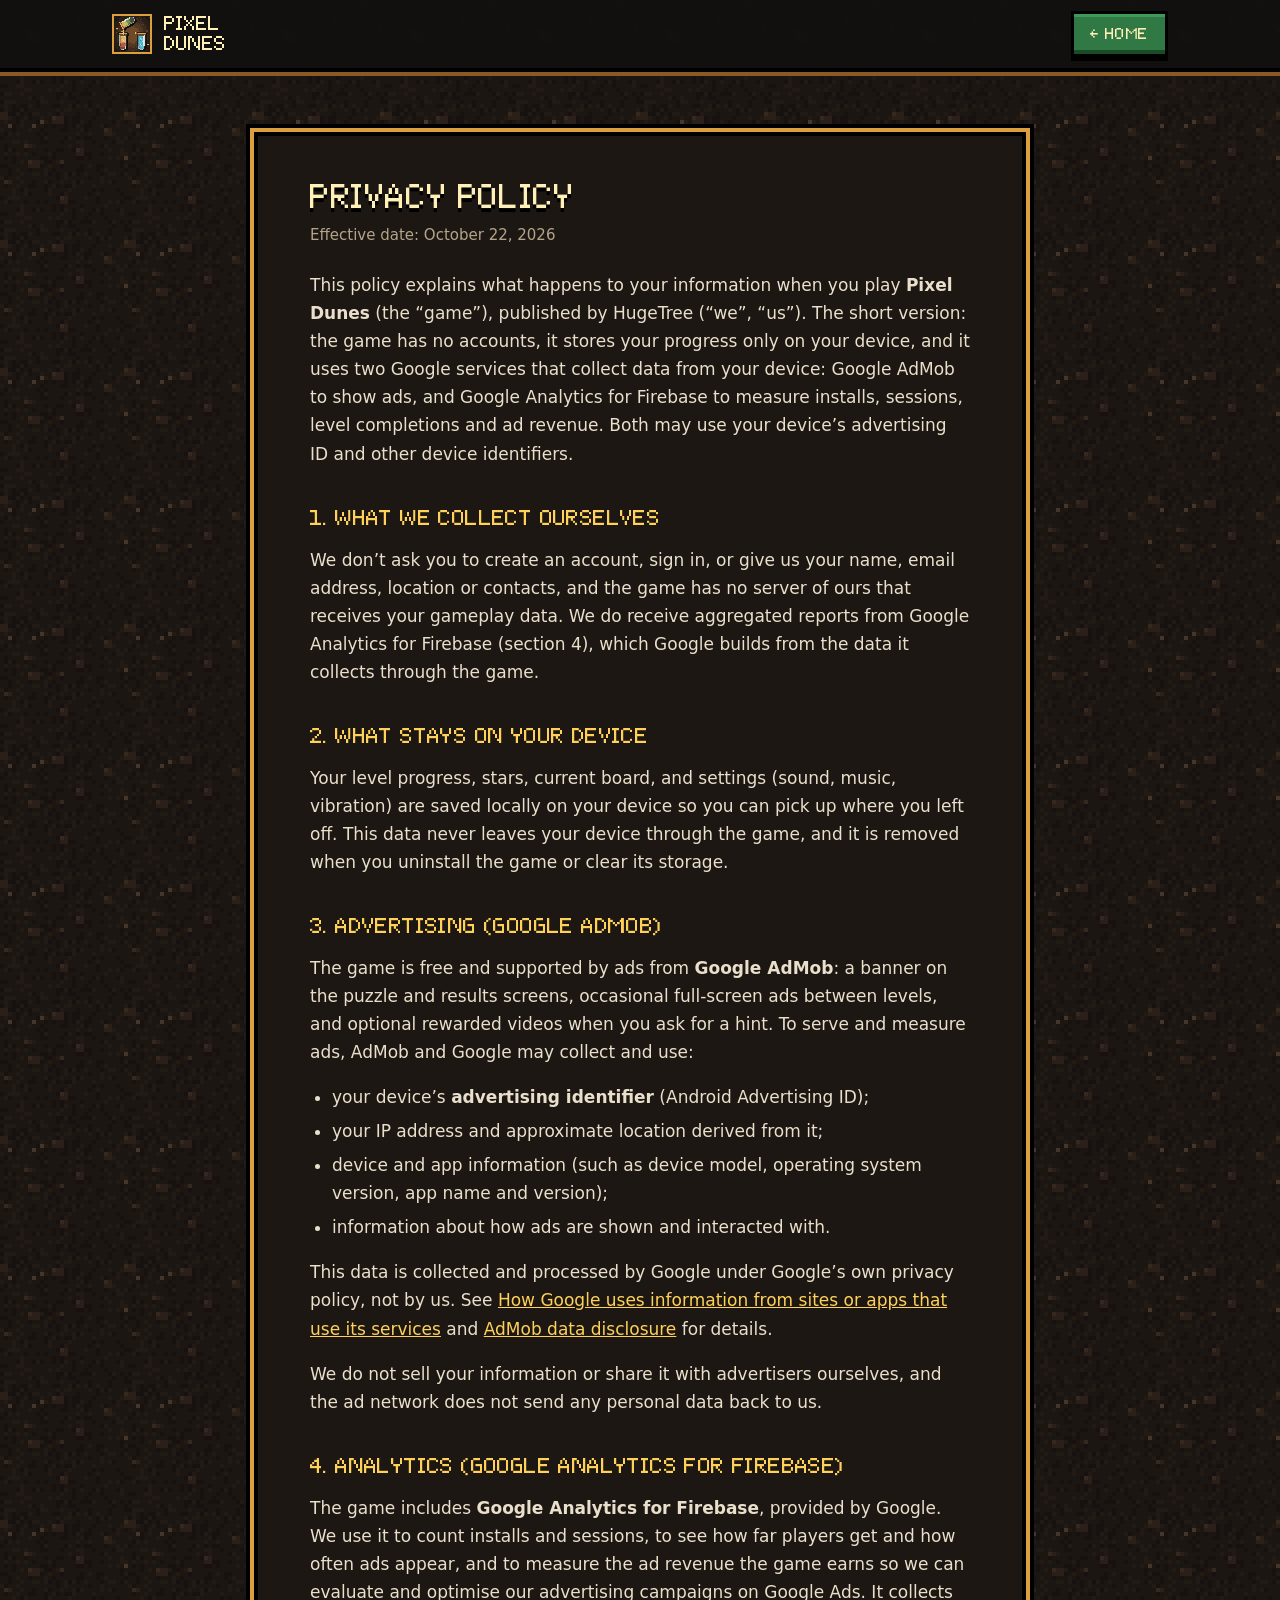
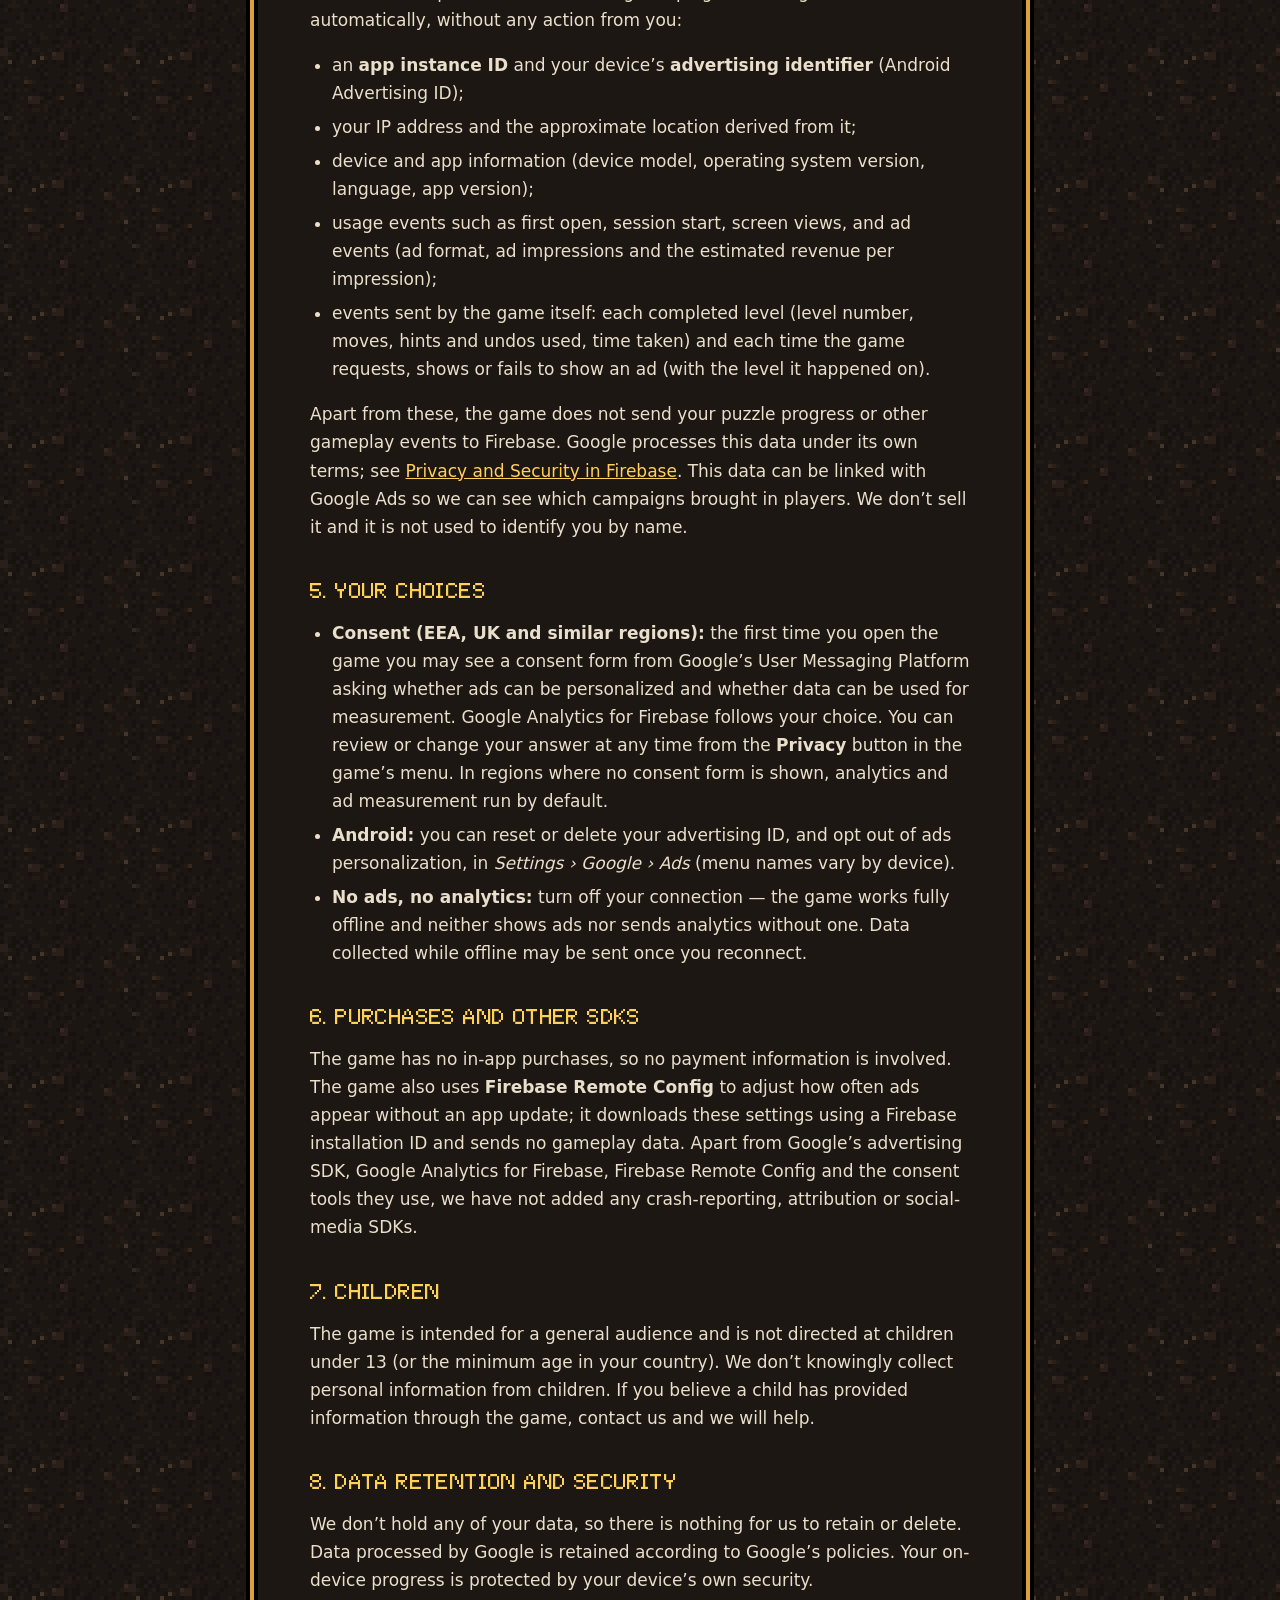
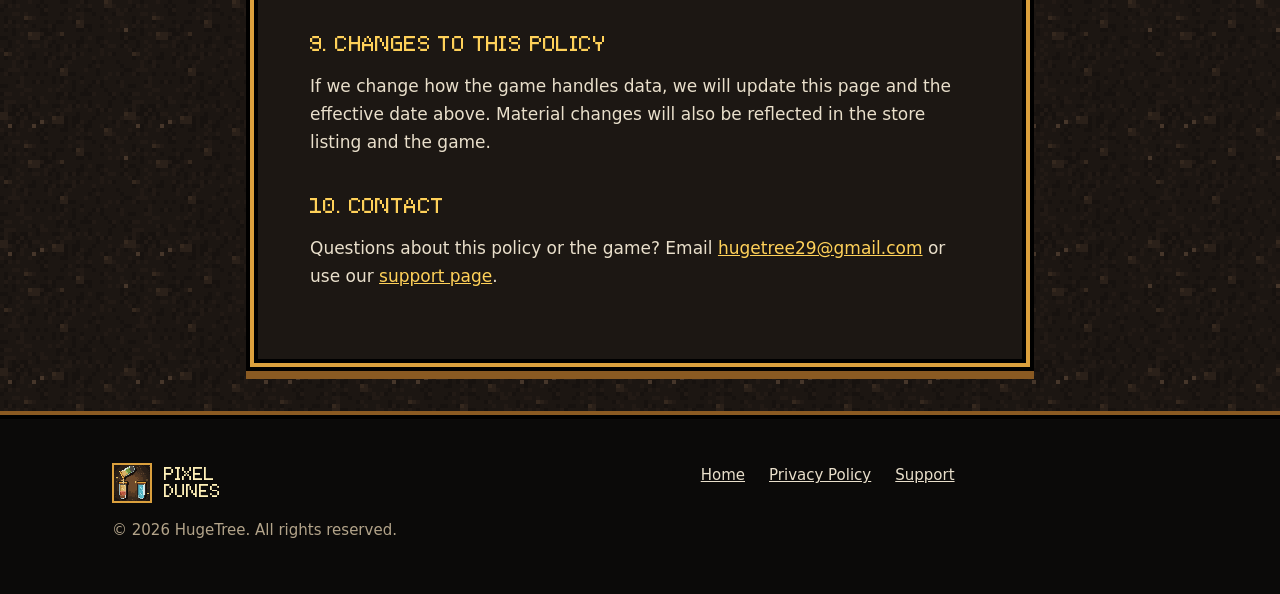
==== commit 8a8aad81: "Update privacy policy and ads details for improved clarity and compliance" ====
--- a/privacy.html
+++ b/privacy.html
@@ -31,9 +31,9 @@
     <div class="wrap">
       <article class="doc frame">
         <h1>Privacy Policy</h1>
-        <p class="meta">Effective date: October 16, 2026</p>
+        <p class="meta">Effective date: October 22, 2026</p>
 
-        <p>This policy explains what happens to your information when you play <strong>Pixel Dunes</strong> (the &ldquo;game&rdquo;), published by HugeTree (&ldquo;we&rdquo;, &ldquo;us&rdquo;). The short version: the game has no accounts, it stores your progress only on your device, and it uses two Google services that collect data from your device: Google AdMob to show ads, and Google Analytics for Firebase to measure installs, sessions and ad revenue. Both may use your device&rsquo;s advertising ID and other device identifiers.</p>
+        <p>This policy explains what happens to your information when you play <strong>Pixel Dunes</strong> (the &ldquo;game&rdquo;), published by HugeTree (&ldquo;we&rdquo;, &ldquo;us&rdquo;). The short version: the game has no accounts, it stores your progress only on your device, and it uses two Google services that collect data from your device: Google AdMob to show ads, and Google Analytics for Firebase to measure installs, sessions, level completions and ad revenue. Both may use your device&rsquo;s advertising ID and other device identifiers.</p>
 
         <h2>1. What we collect ourselves</h2>
         <p>We don&rsquo;t ask you to create an account, sign in, or give us your name, email address, location or contacts, and the game has no server of ours that receives your gameplay data. We do receive aggregated reports from Google Analytics for Firebase (section 4), which Google builds from the data it collects through the game.</p>
@@ -53,14 +53,15 @@
         <p>We do not sell your information or share it with advertisers ourselves, and the ad network does not send any personal data back to us.</p>
 
         <h2>4. Analytics (Google Analytics for Firebase)</h2>
-        <p>The game includes <strong>Google Analytics for Firebase</strong>, provided by Google. We use it to count installs and sessions, and to measure the ad revenue the game earns so we can evaluate and optimise our advertising campaigns on Google Ads. It collects automatically, without any action from you:</p>
+        <p>The game includes <strong>Google Analytics for Firebase</strong>, provided by Google. We use it to count installs and sessions, to see how far players get and how often ads appear, and to measure the ad revenue the game earns so we can evaluate and optimise our advertising campaigns on Google Ads. It collects automatically, without any action from you:</p>
         <ul>
           <li>an <strong>app instance ID</strong> and your device&rsquo;s <strong>advertising identifier</strong> (Android Advertising ID);</li>
           <li>your IP address and the approximate location derived from it;</li>
           <li>device and app information (device model, operating system version, language, app version);</li>
-          <li>usage events such as first open, session start, screen views, and ad events (ad format, ad impressions and the estimated revenue per impression).</li>
+          <li>usage events such as first open, session start, screen views, and ad events (ad format, ad impressions and the estimated revenue per impression);</li>
+          <li>events sent by the game itself: each completed level (level number, moves, hints and undos used, time taken) and each time the game requests, shows or fails to show an ad (with the level it happened on).</li>
         </ul>
-        <p>The game does not send your puzzle progress, levels played or any other gameplay events to Firebase. Google processes this data under its own terms; see <a href="https://firebase.google.com/support/privacy" rel="noopener">Privacy and Security in Firebase</a>. This data can be linked with Google Ads so we can see which campaigns brought in players. We don&rsquo;t sell it and it is not used to identify you by name.</p>
+        <p>Apart from these, the game does not send your puzzle progress or other gameplay events to Firebase. Google processes this data under its own terms; see <a href="https://firebase.google.com/support/privacy" rel="noopener">Privacy and Security in Firebase</a>. This data can be linked with Google Ads so we can see which campaigns brought in players. We don&rsquo;t sell it and it is not used to identify you by name.</p>
 
         <h2>5. Your choices</h2>
         <ul>
@@ -70,7 +71,7 @@
         </ul>
 
         <h2>6. Purchases and other SDKs</h2>
-        <p>The game has no in-app purchases, so no payment information is involved. Apart from Google&rsquo;s advertising SDK, Google Analytics for Firebase and the consent tools they use, we have not added any crash-reporting, attribution or social-media SDKs.</p>
+        <p>The game has no in-app purchases, so no payment information is involved. The game also uses <strong>Firebase Remote Config</strong> to adjust how often ads appear without an app update; it downloads these settings using a Firebase installation ID and sends no gameplay data. Apart from Google&rsquo;s advertising SDK, Google Analytics for Firebase, Firebase Remote Config and the consent tools they use, we have not added any crash-reporting, attribution or social-media SDKs.</p>
 
         <h2>7. Children</h2>
         <p>The game is intended for a general audience and is not directed at children under 13 (or the minimum age in your country). We don&rsquo;t knowingly collect personal information from children. If you believe a child has provided information through the game, contact us and we will help.</p>
--- a/css/styles.css
+++ b/css/styles.css
@@ -116,14 +116,9 @@
 .btn-sm { min-height: 42px; padding: 8px 16px; font-size: 14px; }
 
 .stores { display: flex; flex-wrap: wrap; gap: 14px; margin-top: 28px; }
-.store {
-  display: block; line-height: 0; background: #000;
-  border: 2px solid var(--gold); box-shadow: 0 0 0 2px #000, 0 4px 0 2px var(--bronze);
-  margin: 2px 2px 6px; transition: transform .08s, box-shadow .08s;
-}
-.store img { width: auto; height: 18px; image-rendering: auto; }
-a.store[href]:hover { border-color: var(--amber); }
-a.store[href]:active { transform: translateY(3px); box-shadow: 0 0 0 2px #000, 0 1px 0 2px var(--bronze); }
+.store { display: block; line-height: 0; transition: transform .08s; }
+.store img { width: auto; height: 56px; image-rendering: auto; }
+a.store[href]:active { transform: translateY(2px); }
 .store[aria-disabled="true"] { cursor: default; opacity: .6; }
 
 /* ---------- nav ---------- */
@@ -290,6 +285,7 @@
   .burger { display: none; }
   .cards { grid-template-columns: repeat(2, 1fr); }
   .steps { grid-template-columns: repeat(3, 1fr); }
+  .store img { height: 64px; }
   .footer .wrap { grid-template-columns: 1.2fr 1fr; align-items: start; }
   .legal .doc { padding: 48px 56px 56px; }
 }
